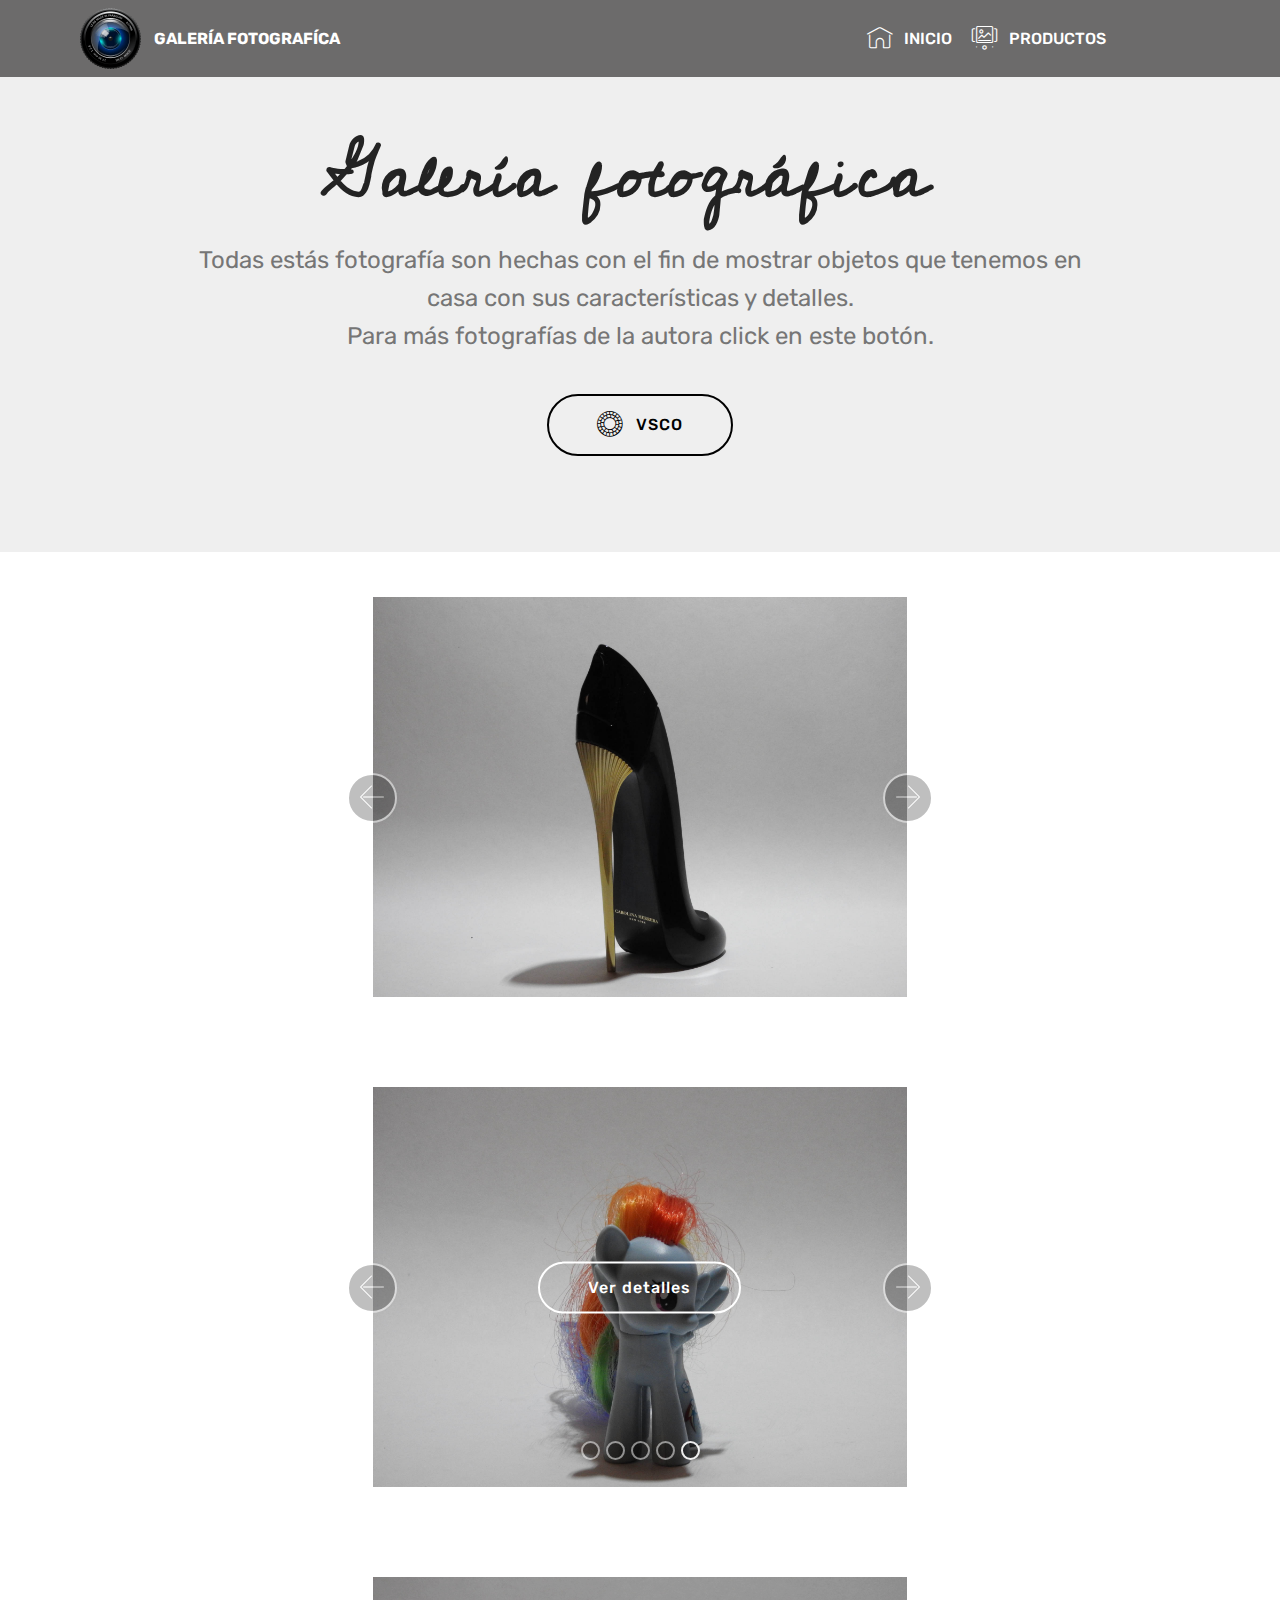
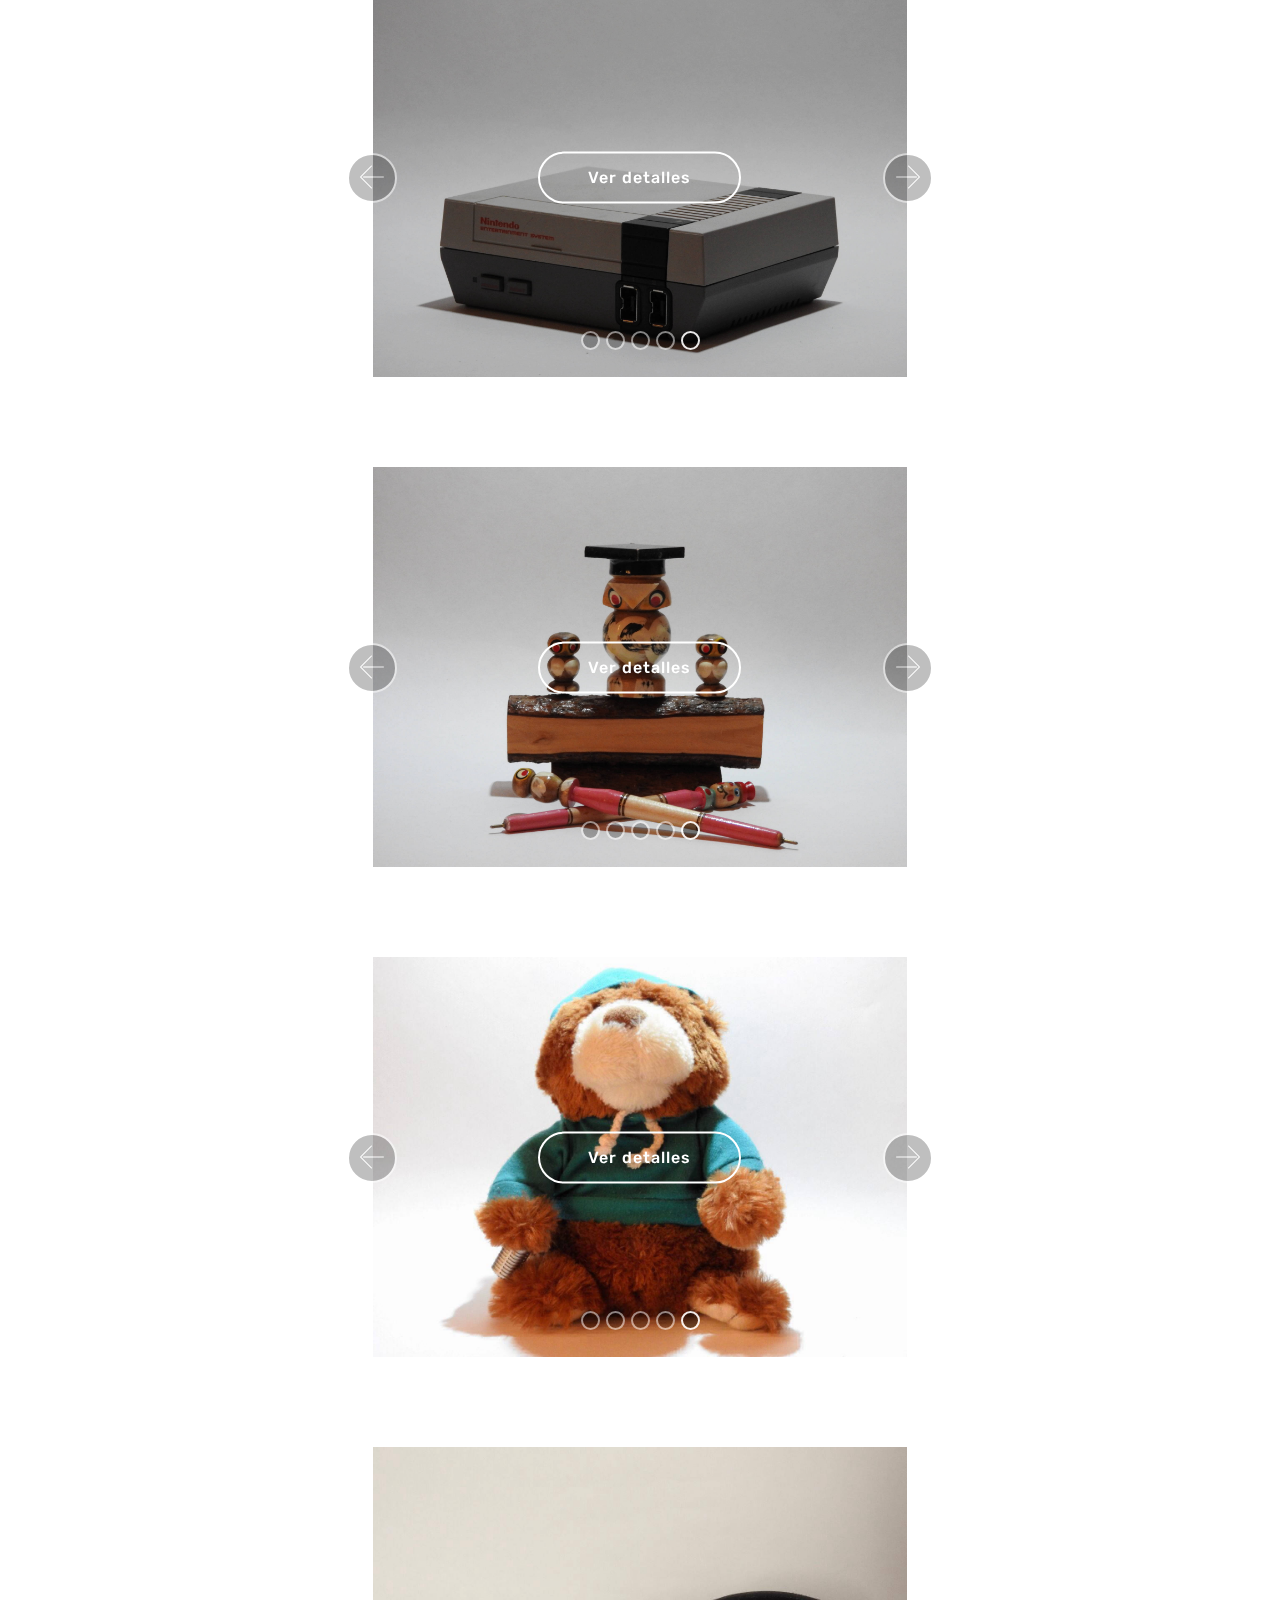
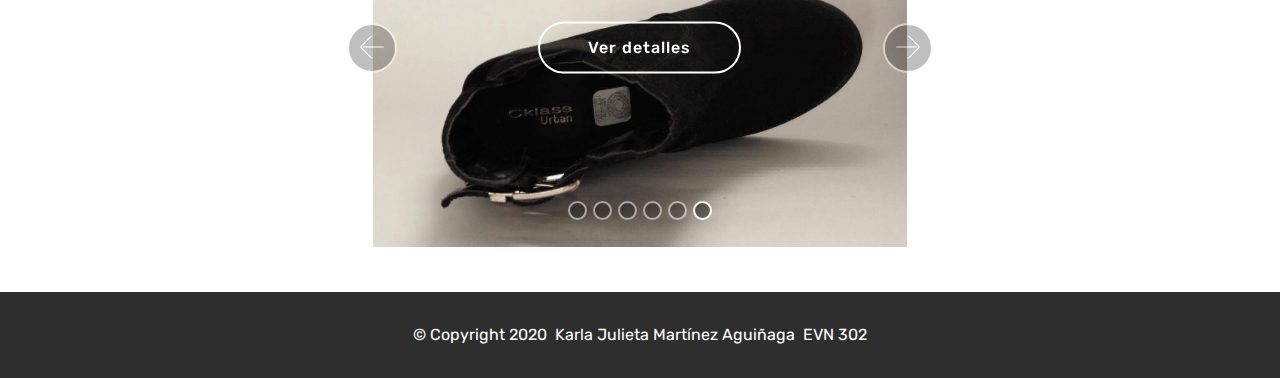
==== index.html @ 2e83e401 "create github pages" ====
<!DOCTYPE html>
<html  >
<head>
  <!-- Site made with Mobirise Website Builder v4.12.3, https://mobirise.com -->
  <meta charset="UTF-8">
  <meta http-equiv="X-UA-Compatible" content="IE=edge">
  <meta name="generator" content="Mobirise v4.12.3, mobirise.com">
  <meta name="viewport" content="width=device-width, initial-scale=1, minimum-scale=1">
  <link rel="shortcut icon" href="assets/images/mbr-122x122.png" type="image/x-icon">
  <meta name="description" content="Está es una página para mostrar un catalogo de fotografías tomadas por Karla Martínez">
  
  
  <title>Galeria de fotos</title>
  <link rel="stylesheet" href="assets/web/assets/mobirise-icons/mobirise-icons.css">
  <link rel="stylesheet" href="assets/bootstrap/css/bootstrap.min.css">
  <link rel="stylesheet" href="assets/bootstrap/css/bootstrap-grid.min.css">
  <link rel="stylesheet" href="assets/bootstrap/css/bootstrap-reboot.min.css">
  <link rel="stylesheet" href="assets/socicon/css/styles.css">
  <link rel="stylesheet" href="assets/dropdown/css/style.css">
  <link rel="stylesheet" href="assets/tether/tether.min.css">
  <link rel="stylesheet" href="assets/theme/css/style.css">
  <link rel="preload" as="style" href="assets/mobirise/css/mbr-additional.css"><link rel="stylesheet" href="assets/mobirise/css/mbr-additional.css" type="text/css">
  
  
  
</head>
<body>
  <section class="menu cid-rZA2XtyNY7" once="menu" id="menu1-9">

    

    <nav class="navbar navbar-expand beta-menu navbar-dropdown align-items-center navbar-fixed-top navbar-toggleable-sm">
        <button class="navbar-toggler navbar-toggler-right" type="button" data-toggle="collapse" data-target="#navbarSupportedContent" aria-controls="navbarSupportedContent" aria-expanded="false" aria-label="Toggle navigation">
            <div class="hamburger">
                <span></span>
                <span></span>
                <span></span>
                <span></span>
            </div>
        </button>
        <div class="menu-logo">
            <div class="navbar-brand">
                <span class="navbar-logo">
                    <a href="index.html">
                         <img src="assets/images/mbr-122x122.png" alt="Mobirise" title="" style="height: 3.8rem;">
                    </a>
                </span>
                <span class="navbar-caption-wrap"><a class="navbar-caption text-white display-4" href="index.html#header16-k">GALERÍA FOTOGRAFÍCA</a></span>
            </div>
        </div>
        <div class="collapse navbar-collapse" id="navbarSupportedContent">
            <ul class="navbar-nav nav-dropdown nav-right" data-app-modern-menu="true"><li class="nav-item">
                    <a class="nav-link link text-white display-4" href="index.html#header16-k">
                        <span class="mbri-home mbr-iconfont mbr-iconfont-btn"></span>
                        INICIO</a>
                </li>
                <li class="nav-item">
                    <a class="nav-link link text-white display-4" href="index.html#slider2-e"><span class="mbri-image-slider mbr-iconfont mbr-iconfont-btn"></span>
                        PRODUCTOS &nbsp; &nbsp; &nbsp; &nbsp; &nbsp; &nbsp; &nbsp; &nbsp; &nbsp; &nbsp;&nbsp;</a>
                </li></ul>
            
        </div>
    </nav>
</section>

<section class="engine"><a href="https://mobirise.info/a">online website builder</a></section><section class="header1 cid-rZFjuVyPxZ" id="header16-k">

    

    

    <div class="container">
        <div class="row justify-content-md-center">
            <div class="col-md-10 align-center">
                <h1 class="mbr-section-title mbr-bold pb-3 mbr-fonts-style display-1">
                    Galería fotográfica&nbsp;<br></h1>
                
                <p class="mbr-text pb-3 mbr-fonts-style display-5">
                    Todas estás fotografía son hechas con el fin de mostrar objetos que tenemos en casa con sus características y detalles.<br>Para más fotografías de la autora click en este botón.</p>
                <div class="mbr-section-btn"><a class="btn btn-md btn-black-outline display-4" href="https://vsco.co/holakjma/gallery"><span class="socicon socicon-vsco mbr-iconfont mbr-iconfont-btn"></span>VSCO</a></div>
            </div>
        </div>
    </div>

</section>

<section class="carousel slide cid-rZA6a8nAeW" data-interval="false" id="slider2-e">

    
    <div class="container content-slider">
        <div class="content-slider-wrap">
            <div><div class="mbr-slider slide carousel" data-keyboard="false" data-ride="carousel" data-interval="4000" data-pause="hover"><div class="carousel-inner" role="listbox"><div class="carousel-item slider-fullscreen-image" data-bg-video-slide="false" style="background-image: url(assets/images/dscn9339-2000x1500.jpg);"><div class="container container-slide"><div class="image_wrapper"><div class="mbr-overlay" style="opacity: 0;"></div><img src="assets/images/dscn9339-2000x1500.jpg" alt="" title=""><div class="carousel-caption justify-content-center"><div class="col-10 align-center"></div></div></div></div></div><div class="carousel-item slider-fullscreen-image" data-bg-video-slide="false" style="background-image: url(assets/images/dscn9344-2000x1500.jpg);"><div class="container container-slide"><div class="image_wrapper"><div class="mbr-overlay" style="opacity: 0;"></div><img src="assets/images/dscn9344-2000x1500.jpg" alt="" title=""><div class="carousel-caption justify-content-center"><div class="col-10 align-center"></div></div></div></div></div><div class="carousel-item slider-fullscreen-image" data-bg-video-slide="false" style="background-image: url(assets/images/dscn9343-2000x1500.jpg);"><div class="container container-slide"><div class="image_wrapper"><div class="mbr-overlay" style="opacity: 0;"></div><img src="assets/images/dscn9343-2000x1500.jpg" alt="" title=""><div class="carousel-caption justify-content-center"><div class="col-10 align-center"></div></div></div></div></div><div class="carousel-item slider-fullscreen-image active" data-bg-video-slide="false" style="background-image: url(assets/images/dscn9348-2000x1500.jpg);"><div class="container container-slide"><div class="image_wrapper"><div class="mbr-overlay" style="opacity: 0;"></div><img src="assets/images/dscn9348-2000x1500.jpg" alt="" title=""><div class="carousel-caption justify-content-center"><div class="col-10 align-center"></div></div></div></div></div><div class="carousel-item slider-fullscreen-image" data-bg-video-slide="false" style="background-image: url(assets/images/dscn9342-2000x1500.jpg);"><div class="container container-slide"><div class="image_wrapper"><div class="mbr-overlay" style="opacity: 0;"></div><img src="assets/images/dscn9342-2000x1500.jpg" alt="" title=""><div class="carousel-caption justify-content-center"><div class="col-10 align-center"><div class="mbr-section-btn" buttons="0"> <a class="btn  btn-white-outline display-4" href="page1.html">Ver detalles</a></div></div></div></div></div></div></div><a data-app-prevent-settings="" class="carousel-control carousel-control-prev" role="button" data-slide="prev" href="#slider2-e"><span aria-hidden="true" class="mbri-left mbr-iconfont"></span><span class="sr-only">Previous</span></a><a data-app-prevent-settings="" class="carousel-control carousel-control-next" role="button" data-slide="next" href="#slider2-e"><span aria-hidden="true" class="mbri-right mbr-iconfont"></span><span class="sr-only">Next</span></a></div></div> 
        </div>
    </div>
</section>

<section class="carousel slide cid-rZA7sWM7Br" data-interval="false" id="slider2-h">

    
    <div class="container content-slider">
        <div class="content-slider-wrap">
            <div><div class="mbr-slider slide carousel" data-keyboard="false" data-ride="carousel" data-interval="4000" data-pause="hover"><ol class="carousel-indicators"><li data-app-prevent-settings="" data-target="#slider2-h" data-slide-to="0"></li><li data-app-prevent-settings="" data-target="#slider2-h" data-slide-to="1"></li><li data-app-prevent-settings="" data-target="#slider2-h" data-slide-to="2"></li><li data-app-prevent-settings="" data-target="#slider2-h" data-slide-to="3"></li><li data-app-prevent-settings="" data-target="#slider2-h" class=" active" data-slide-to="4"></li></ol><div class="carousel-inner" role="listbox"><div class="carousel-item slider-fullscreen-image" data-bg-video-slide="false" style="background-image: url(assets/images/dscn9384-2000x1500.jpg);"><div class="container container-slide"><div class="image_wrapper"><div class="mbr-overlay" style="opacity: 0;"></div><img src="assets/images/dscn9384-2000x1500.jpg" alt="" title=""><div class="carousel-caption justify-content-center"><div class="col-10 align-center"></div></div></div></div></div><div class="carousel-item slider-fullscreen-image" data-bg-video-slide="false" style="background-image: url(assets/images/dscn9379-2000x1500.jpg);"><div class="container container-slide"><div class="image_wrapper"><div class="mbr-overlay" style="opacity: 0;"></div><img src="assets/images/dscn9379-2000x1500.jpg" alt="" title=""><div class="carousel-caption justify-content-center"><div class="col-10 align-center"></div></div></div></div></div><div class="carousel-item slider-fullscreen-image" data-bg-video-slide="false" style="background-image: url(assets/images/dscn9381-2000x1500.jpg);"><div class="container container-slide"><div class="image_wrapper"><div class="mbr-overlay" style="opacity: 0;"></div><img src="assets/images/dscn9381-2000x1500.jpg" alt="" title=""><div class="carousel-caption justify-content-center"><div class="col-10 align-center"></div></div></div></div></div><div class="carousel-item slider-fullscreen-image" data-bg-video-slide="false" style="background-image: url(assets/images/dscn9377-2000x1500.jpg);"><div class="container container-slide"><div class="image_wrapper"><div class="mbr-overlay" style="opacity: 0;"></div><img src="assets/images/dscn9377-2000x1500.jpg" alt="" title=""><div class="carousel-caption justify-content-center"><div class="col-10 align-center"></div></div></div></div></div><div class="carousel-item slider-fullscreen-image active" data-bg-video-slide="false" style="background-image: url(assets/images/dscn9383-2000x1500.jpg);"><div class="container container-slide"><div class="image_wrapper"><div class="mbr-overlay" style="opacity: 0;"></div><img src="assets/images/dscn9383-2000x1500.jpg" alt="" title=""><div class="carousel-caption justify-content-center"><div class="col-10 align-center"><div class="mbr-section-btn" buttons="0"> <a class="btn  btn-white-outline display-4" href="page2.html">Ver detalles</a></div></div></div></div></div></div></div><a data-app-prevent-settings="" class="carousel-control carousel-control-prev" role="button" data-slide="prev" href="#slider2-h"><span aria-hidden="true" class="mbri-left mbr-iconfont"></span><span class="sr-only">Previous</span></a><a data-app-prevent-settings="" class="carousel-control carousel-control-next" role="button" data-slide="next" href="#slider2-h"><span aria-hidden="true" class="mbri-right mbr-iconfont"></span><span class="sr-only">Next</span></a></div></div> 
        </div>
    </div>
</section>

<section class="carousel slide cid-rZA7tCjrhJ" data-interval="false" id="slider2-i">

    
    <div class="container content-slider">
        <div class="content-slider-wrap">
            <div><div class="mbr-slider slide carousel" data-keyboard="false" data-ride="carousel" data-interval="4000" data-pause="hover"><ol class="carousel-indicators"><li data-app-prevent-settings="" data-target="#slider2-i" data-slide-to="0"></li><li data-app-prevent-settings="" data-target="#slider2-i" data-slide-to="1"></li><li data-app-prevent-settings="" data-target="#slider2-i" data-slide-to="2"></li><li data-app-prevent-settings="" data-target="#slider2-i" data-slide-to="3"></li><li data-app-prevent-settings="" data-target="#slider2-i" class=" active" data-slide-to="4"></li></ol><div class="carousel-inner" role="listbox"><div class="carousel-item slider-fullscreen-image" data-bg-video-slide="false" style="background-image: url(assets/images/dscn9358-2000x1500.jpg);"><div class="container container-slide"><div class="image_wrapper"><div class="mbr-overlay" style="opacity: 0;"></div><img src="assets/images/dscn9358-2000x1500.jpg" alt="" title=""><div class="carousel-caption justify-content-center"><div class="col-10 align-center"></div></div></div></div></div><div class="carousel-item slider-fullscreen-image" data-bg-video-slide="false" style="background-image: url(assets/images/dscn9360-2000x1500.jpg);"><div class="container container-slide"><div class="image_wrapper"><div class="mbr-overlay" style="opacity: 0;"></div><img src="assets/images/dscn9360-2000x1500.jpg" alt="" title=""><div class="carousel-caption justify-content-center"><div class="col-10 align-center"></div></div></div></div></div><div class="carousel-item slider-fullscreen-image" data-bg-video-slide="false" style="background-image: url(assets/images/dscn9363-2000x1500.jpg);"><div class="container container-slide"><div class="image_wrapper"><div class="mbr-overlay" style="opacity: 0;"></div><img src="assets/images/dscn9363-2000x1500.jpg" alt="" title=""><div class="carousel-caption justify-content-center"><div class="col-10 align-center"></div></div></div></div></div><div class="carousel-item slider-fullscreen-image" data-bg-video-slide="false" style="background-image: url(assets/images/dscn9364-2000x1500.jpg);"><div class="container container-slide"><div class="image_wrapper"><div class="mbr-overlay" style="opacity: 0;"></div><img src="assets/images/dscn9364-2000x1500.jpg" alt="" title=""><div class="carousel-caption justify-content-center"><div class="col-10 align-center"></div></div></div></div></div><div class="carousel-item slider-fullscreen-image active" data-bg-video-slide="false" style="background-image: url(assets/images/dscn9365-2000x1500.jpg);"><div class="container container-slide"><div class="image_wrapper"><div class="mbr-overlay" style="opacity: 0.1;"></div><img src="assets/images/dscn9365-2000x1500.jpg" alt="" title=""><div class="carousel-caption justify-content-center"><div class="col-10 align-center"><div class="mbr-section-btn" buttons="0"> <a class="btn  btn-white-outline display-4" href="page6.html">Ver detalles</a></div></div></div></div></div></div></div><a data-app-prevent-settings="" class="carousel-control carousel-control-prev" role="button" data-slide="prev" href="#slider2-i"><span aria-hidden="true" class="mbri-left mbr-iconfont"></span><span class="sr-only">Previous</span></a><a data-app-prevent-settings="" class="carousel-control carousel-control-next" role="button" data-slide="next" href="#slider2-i"><span aria-hidden="true" class="mbri-right mbr-iconfont"></span><span class="sr-only">Next</span></a></div></div> 
        </div>
    </div>
</section>

<section class="carousel slide cid-rZA7skaNwA" data-interval="false" id="slider2-g">

    
    <div class="container content-slider">
        <div class="content-slider-wrap">
            <div><div class="mbr-slider slide carousel" data-keyboard="false" data-ride="carousel" data-interval="4000" data-pause="hover"><ol class="carousel-indicators"><li data-app-prevent-settings="" data-target="#slider2-g" data-slide-to="0"></li><li data-app-prevent-settings="" data-target="#slider2-g" data-slide-to="1"></li><li data-app-prevent-settings="" data-target="#slider2-g" data-slide-to="2"></li><li data-app-prevent-settings="" data-target="#slider2-g" data-slide-to="3"></li><li data-app-prevent-settings="" data-target="#slider2-g" class=" active" data-slide-to="4"></li></ol><div class="carousel-inner" role="listbox"><div class="carousel-item slider-fullscreen-image" data-bg-video-slide="false" style="background-image: url(assets/images/dscn9388-2000x1500.jpg);"><div class="container container-slide"><div class="image_wrapper"><div class="mbr-overlay" style="opacity: 0;"></div><img src="assets/images/dscn9388-2000x1500.jpg" alt="" title=""><div class="carousel-caption justify-content-center"><div class="col-10 align-center"></div></div></div></div></div><div class="carousel-item slider-fullscreen-image" data-bg-video-slide="false" style="background-image: url(assets/images/dscn9389-2000x1500.jpg);"><div class="container container-slide"><div class="image_wrapper"><div class="mbr-overlay" style="opacity: 0;"></div><img src="assets/images/dscn9389-2000x1500.jpg" alt="" title=""><div class="carousel-caption justify-content-center"><div class="col-10 align-center"></div></div></div></div></div><div class="carousel-item slider-fullscreen-image" data-bg-video-slide="false" style="background-image: url(assets/images/dscn9392-2000x1500.jpg);"><div class="container container-slide"><div class="image_wrapper"><div class="mbr-overlay" style="opacity: 0;"></div><img src="assets/images/dscn9392-2000x1500.jpg" alt="" title=""><div class="carousel-caption justify-content-center"><div class="col-10 align-center"></div></div></div></div></div><div class="carousel-item slider-fullscreen-image" data-bg-video-slide="false" style="background-image: url(assets/images/dscn9394-2000x1500.jpg);"><div class="container container-slide"><div class="image_wrapper"><div class="mbr-overlay" style="opacity: 0;"></div><img src="assets/images/dscn9394-2000x1500.jpg" alt="" title=""><div class="carousel-caption justify-content-center"><div class="col-10 align-center"></div></div></div></div></div><div class="carousel-item slider-fullscreen-image active" data-bg-video-slide="false" style="background-image: url(assets/images/dscn9395-2000x1500.jpg);"><div class="container container-slide"><div class="image_wrapper"><div class="mbr-overlay" style="opacity: 0;"></div><img src="assets/images/dscn9395-2000x1500.jpg" alt="" title=""><div class="carousel-caption justify-content-center"><div class="col-10 align-center"><div class="mbr-section-btn" buttons="0"> <a class="btn  btn-white-outline display-4" href="page3.html">Ver detalles</a></div></div></div></div></div></div></div><a data-app-prevent-settings="" class="carousel-control carousel-control-prev" role="button" data-slide="prev" href="#slider2-g"><span aria-hidden="true" class="mbri-left mbr-iconfont"></span><span class="sr-only">Previous</span></a><a data-app-prevent-settings="" class="carousel-control carousel-control-next" role="button" data-slide="next" href="#slider2-g"><span aria-hidden="true" class="mbri-right mbr-iconfont"></span><span class="sr-only">Next</span></a></div></div> 
        </div>
    </div>
</section>

<section class="carousel slide cid-rZA7qmzjxI" data-interval="false" id="slider2-f">

    
    <div class="container content-slider">
        <div class="content-slider-wrap">
            <div><div class="mbr-slider slide carousel" data-keyboard="false" data-ride="carousel" data-interval="4000" data-pause="hover"><ol class="carousel-indicators"><li data-app-prevent-settings="" data-target="#slider2-f" data-slide-to="0"></li><li data-app-prevent-settings="" data-target="#slider2-f" data-slide-to="1"></li><li data-app-prevent-settings="" data-target="#slider2-f" data-slide-to="2"></li><li data-app-prevent-settings="" data-target="#slider2-f" data-slide-to="3"></li><li data-app-prevent-settings="" data-target="#slider2-f" class=" active" data-slide-to="4"></li></ol><div class="carousel-inner" role="listbox"><div class="carousel-item slider-fullscreen-image" data-bg-video-slide="false" style="background-image: url(assets/images/whatsapp-image-2020-05-21-at-18.52.05-1-1280x960.jpg);"><div class="container container-slide"><div class="image_wrapper"><div class="mbr-overlay" style="opacity: 0;"></div><img src="assets/images/whatsapp-image-2020-05-21-at-18.52.05-1-1280x960.jpg" alt="" title=""><div class="carousel-caption justify-content-center"><div class="col-10 align-center"></div></div></div></div></div><div class="carousel-item slider-fullscreen-image" data-bg-video-slide="false" style="background-image: url(assets/images/dscn9371-2000x1500.jpg);"><div class="container container-slide"><div class="image_wrapper"><div class="mbr-overlay" style="opacity: 0;"></div><img src="assets/images/dscn9371-2000x1500.jpg" alt="" title=""><div class="carousel-caption justify-content-center"><div class="col-10 align-center"></div></div></div></div></div><div class="carousel-item slider-fullscreen-image" data-bg-video-slide="false" style="background-image: url(assets/images/whatsapp-image-2020-05-21-at-18.52.06-1280x960.jpg);"><div class="container container-slide"><div class="image_wrapper"><div class="mbr-overlay" style="opacity: 0;"></div><img src="assets/images/whatsapp-image-2020-05-21-at-18.52.06-1280x960.jpg" alt="" title=""><div class="carousel-caption justify-content-center"><div class="col-10 align-center"></div></div></div></div></div><div class="carousel-item slider-fullscreen-image" data-bg-video-slide="false" style="background-image: url(assets/images/whatsapp-image-2020-05-21-at-18.52.07-1280x960.jpg);"><div class="container container-slide"><div class="image_wrapper"><div class="mbr-overlay" style="opacity: 0;"></div><img src="assets/images/whatsapp-image-2020-05-21-at-18.52.07-1280x960.jpg" alt="" title=""><div class="carousel-caption justify-content-center"><div class="col-10 align-center"></div></div></div></div></div><div class="carousel-item slider-fullscreen-image active" data-bg-video-slide="false" style="background-image: url(assets/images/whatsapp-image-2020-05-21-at-18.52.07-1-1280x960.jpg);"><div class="container container-slide"><div class="image_wrapper"><div class="mbr-overlay" style="opacity: 0;"></div><img src="assets/images/whatsapp-image-2020-05-21-at-18.52.07-1-1280x960.jpg" alt="" title=""><div class="carousel-caption justify-content-center"><div class="col-10 align-center"><div class="mbr-section-btn" buttons="0"> <a class="btn  btn-white-outline display-4" href="page4.html">Ver detalles</a></div></div></div></div></div></div></div><a data-app-prevent-settings="" class="carousel-control carousel-control-prev" role="button" data-slide="prev" href="#slider2-f"><span aria-hidden="true" class="mbri-left mbr-iconfont"></span><span class="sr-only">Previous</span></a><a data-app-prevent-settings="" class="carousel-control carousel-control-next" role="button" data-slide="next" href="#slider2-f"><span aria-hidden="true" class="mbri-right mbr-iconfont"></span><span class="sr-only">Next</span></a></div></div> 
        </div>
    </div>
</section>

<section class="carousel slide cid-rZFxAZdOVt" data-interval="false" id="slider2-l">

    
    <div class="container content-slider">
        <div class="content-slider-wrap">
            <div><div class="mbr-slider slide carousel" data-keyboard="false" data-ride="carousel" data-interval="4000" data-pause="hover"><ol class="carousel-indicators"><li data-app-prevent-settings="" data-target="#slider2-l" data-slide-to="0"></li><li data-app-prevent-settings="" data-target="#slider2-l" data-slide-to="1"></li><li data-app-prevent-settings="" data-target="#slider2-l" data-slide-to="2"></li><li data-app-prevent-settings="" data-target="#slider2-l" data-slide-to="3"></li><li data-app-prevent-settings="" data-target="#slider2-l" data-slide-to="4"></li><li data-app-prevent-settings="" data-target="#slider2-l" class=" active" data-slide-to="5"></li></ol><div class="carousel-inner" role="listbox"><div class="carousel-item slider-fullscreen-image" data-bg-video-slide="false" style="background-image: url(assets/images/whatsapp-image-2020-05-21-at-18.52.05-1280x960.jpg);"><div class="container container-slide"><div class="image_wrapper"><div class="mbr-overlay" style="opacity: 0;"></div><img src="assets/images/whatsapp-image-2020-05-21-at-18.52.05-1280x960.jpg" alt="" title=""><div class="carousel-caption justify-content-center"><div class="col-10 align-center"></div></div></div></div></div><div class="carousel-item slider-fullscreen-image" data-bg-video-slide="false" style="background-image: url(assets/images/whatsapp-image-2020-05-21-at-18.52.04-1280x960.jpg);"><div class="container container-slide"><div class="image_wrapper"><div class="mbr-overlay" style="opacity: 0;"></div><img src="assets/images/whatsapp-image-2020-05-21-at-18.52.04-1280x960.jpg" alt="" title=""><div class="carousel-caption justify-content-center"><div class="col-10 align-center"></div></div></div></div></div><div class="carousel-item slider-fullscreen-image" data-bg-video-slide="false" style="background-image: url(assets/images/whatsapp-image-2020-05-21-at-18.52.03-1-1280x960.jpg);"><div class="container container-slide"><div class="image_wrapper"><div class="mbr-overlay" style="opacity: 0;"></div><img src="assets/images/whatsapp-image-2020-05-21-at-18.52.03-1-1280x960.jpg" alt="" title=""><div class="carousel-caption justify-content-center"><div class="col-10 align-center"></div></div></div></div></div><div class="carousel-item slider-fullscreen-image" data-bg-video-slide="false" style="background-image: url(assets/images/whatsapp-image-2020-05-21-at-18.52.03-2-1280x960.jpg);"><div class="container container-slide"><div class="image_wrapper"><div class="mbr-overlay" style="opacity: 0;"></div><img src="assets/images/whatsapp-image-2020-05-21-at-18.52.03-2-1280x960.jpg" alt="" title=""><div class="carousel-caption justify-content-center"><div class="col-10 align-center"></div></div></div></div></div><div class="carousel-item slider-fullscreen-image" data-bg-video-slide="false" style="background-image: url(assets/images/whatsapp-image-2020-05-21-at-18.52.03-1280x960.jpg);"><div class="container container-slide"><div class="image_wrapper"><div class="mbr-overlay" style="opacity: 0;"></div><img src="assets/images/whatsapp-image-2020-05-21-at-18.52.03-1280x960.jpg" alt="" title=""><div class="carousel-caption justify-content-center"><div class="col-10 align-center"></div></div></div></div></div><div class="carousel-item slider-fullscreen-image active" data-bg-video-slide="false" style="background-image: url(assets/images/whatsapp-image-2020-05-21-at-19.14.42-1280x960.jpg);"><div class="container container-slide"><div class="image_wrapper"><div class="mbr-overlay" style="opacity: 0;"></div><img src="assets/images/whatsapp-image-2020-05-21-at-19.14.42-1280x960.jpg" alt="" title=""><div class="carousel-caption justify-content-center"><div class="col-10 align-center"><div class="mbr-section-btn" buttons="0"> <a class="btn  btn-white-outline display-4" href="page5.html">Ver detalles</a></div></div></div></div></div></div></div><a data-app-prevent-settings="" class="carousel-control carousel-control-prev" role="button" data-slide="prev" href="#slider2-l"><span aria-hidden="true" class="mbri-left mbr-iconfont"></span><span class="sr-only">Previous</span></a><a data-app-prevent-settings="" class="carousel-control carousel-control-next" role="button" data-slide="next" href="#slider2-l"><span aria-hidden="true" class="mbri-right mbr-iconfont"></span><span class="sr-only">Next</span></a></div></div> 
        </div>
    </div>
</section>

<section once="footers" class="cid-rZG3iDY1bo" id="footer6-16">

    

    

    <div class="container">
        <div class="media-container-row align-center mbr-white">
            <div class="col-12">
                <p class="mbr-text mb-0 mbr-fonts-style display-7">
                    © Copyright 2020 &nbsp;Karla Julieta Martínez Aguiñaga &nbsp;EVN 302</p>
            </div>
        </div>
    </div>
</section>


  <script src="assets/web/assets/jquery/jquery.min.js"></script>
  <script src="assets/popper/popper.min.js"></script>
  <script src="assets/bootstrap/js/bootstrap.min.js"></script>
  <script src="assets/smoothscroll/smooth-scroll.js"></script>
  <script src="assets/dropdown/js/nav-dropdown.js"></script>
  <script src="assets/dropdown/js/navbar-dropdown.js"></script>
  <script src="assets/tether/tether.min.js"></script>
  <script src="assets/ytplayer/jquery.mb.ytplayer.min.js"></script>
  <script src="assets/vimeoplayer/jquery.mb.vimeo_player.js"></script>
  <script src="assets/bootstrapcarouselswipe/bootstrap-carousel-swipe.js"></script>
  <script src="assets/touchswipe/jquery.touch-swipe.min.js"></script>
  <script src="assets/theme/js/script.js"></script>
  <script src="assets/slidervideo/script.js"></script>
  
  
</body>
</html>
---- assets/web/assets/mobirise-icons/mobirise-icons.css ----
@font-face {
  font-family: 'MobiriseIcons';
  src:  url('mobirise-icons.eot?spat4u');
  src:  url('mobirise-icons.eot?spat4u#iefix') format('embedded-opentype'),
    url('mobirise-icons.ttf?spat4u') format('truetype'),
    url('mobirise-icons.woff?spat4u') format('woff'),
    url('mobirise-icons.svg?spat4u#MobiriseIcons') format('svg');
  font-weight: normal;
  font-style: normal;
  font-display: swap;
}

[class^="mbri-"], [class*=" mbri-"] {
  /* use !important to prevent issues with browser extensions that change fonts */
  font-family: MobiriseIcons !important;
  speak: none;
  font-style: normal;
  font-weight: normal;
  font-variant: normal;
  text-transform: none;
  line-height: 1;

  /* Better Font Rendering =========== */
  -webkit-font-smoothing: antialiased;
  -moz-osx-font-smoothing: grayscale;
}

.mbri-add-submenu:before {
  content: "\e900";
}
.mbri-alert:before {
  content: "\e901";
}
.mbri-align-center:before {
  content: "\e902";
}
.mbri-align-justify:before {
  content: "\e903";
}
.mbri-align-left:before {
  content: "\e904";
}
.mbri-align-right:before {
  content: "\e905";
}
.mbri-android:before {
  content: "\e906";
}
.mbri-apple:before {
  content: "\e907";
}
.mbri-arrow-down:before {
  content: "\e908";
}
.mbri-arrow-next:before {
  content: "\e909";
}
.mbri-arrow-prev:before {
  content: "\e90a";
}
.mbri-arrow-up:before {
  content: "\e90b";
}
.mbri-bold:before {
  content: "\e90c";
}
.mbri-bookmark:before {
  content: "\e90d";
}
.mbri-bootstrap:before {
  content: "\e90e";
}
.mbri-briefcase:before {
  content: "\e90f";
}
.mbri-browse:before {
  content: "\e910";
}
.mbri-bulleted-list:before {
  content: "\e911";
}
.mbri-calendar:before {
  content: "\e912";
}
.mbri-camera:before {
  content: "\e913";
}
.mbri-cart-add:before {
  content: "\e914";
}
.mbri-cart-full:before {
  content: "\e915";
}
.mbri-cash:before {
  content: "\e916";
}
.mbri-change-style:before {
  content: "\e917";
}
.mbri-chat:before {
  content: "\e918";
}
.mbri-clock:before {
  content: "\e919";
}
.mbri-close:before {
  content: "\e91a";
}
.mbri-cloud:before {
  content: "\e91b";
}
.mbri-code:before {
  content: "\e91c";
}
.mbri-contact-form:before {
  content: "\e91d";
}
.mbri-credit-card:before {
  content: "\e91e";
}
.mbri-cursor-click:before {
  content: "\e91f";
}
.mbri-cust-feedback:before {
  content: "\e920";
}
.mbri-database:before {
  content: "\e921";
}
.mbri-delivery:before {
  content: "\e922";
}
.mbri-desktop:before {
  content: "\e923";
}
.mbri-devices:before {
  content: "\e924";
}
.mbri-down:before {
  content: "\e925";
}
.mbri-download:before {
  content: "\e989";
}
.mbri-drag-n-drop:before {
  content: "\e927";
}
.mbri-drag-n-drop2:before {
  content: "\e928";
}
.mbri-edit:before {
  content: "\e929";
}
.mbri-edit2:before {
  content: "\e92a";
}
.mbri-error:before {
  content: "\e92b";
}
.mbri-extension:before {
  content: "\e92c";
}
.mbri-features:before {
  content: "\e92d";
}
.mbri-file:before {
  content: "\e92e";
}
.mbri-flag:before {
  content: "\e92f";
}
.mbri-folder:before {
  content: "\e930";
}
.mbri-gift:before {
  content: "\e931";
}
.mbri-github:before {
  content: "\e932";
}
.mbri-globe:before {
  content: "\e933";
}
.mbri-globe-2:before {
  content: "\e934";
}
.mbri-growing-chart:before {
  content: "\e935";
}
.mbri-hearth:before {
  content: "\e936";
}
.mbri-help:before {
  content: "\e937";
}
.mbri-home:before {
  content: "\e938";
}
.mbri-hot-cup:before {
  content: "\e939";
}
.mbri-idea:before {
  content: "\e93a";
}
.mbri-image-gallery:before {
  content: "\e93b";
}
.mbri-image-slider:before {
  content: "\e93c";
}
.mbri-info:before {
  content: "\e93d";
}
.mbri-italic:before {
  content: "\e93e";
}
.mbri-key:before {
  content: "\e93f";
}
.mbri-laptop:before {
  content: "\e940";
}
.mbri-layers:before {
  content: "\e941";
}
.mbri-left-right:before {
  content: "\e942";
}
.mbri-left:before {
  content: "\e943";
}
.mbri-letter:before {
  content: "\e944";
}
.mbri-like:before {
  content: "\e945";
}
.mbri-link:before {
  content: "\e946";
}
.mbri-lock:before {
  content: "\e947";
}
.mbri-login:before {
  content: "\e948";
}
.mbri-logout:before {
  content: "\e949";
}
.mbri-magic-stick:before {
  content: "\e94a";
}
.mbri-map-pin:before {
  content: "\e94b";
}
.mbri-menu:before {
  content: "\e94c";
}
.mbri-mobile:before {
  content: "\e94d";
}
.mbri-mobile2:before {
  content: "\e94e";
}
.mbri-mobirise:before {
  content: "\e94f";
}
.mbri-more-horizontal:before {
  content: "\e950";
}
.mbri-more-vertical:before {
  content: "\e951";
}
.mbri-music:before {
  content: "\e952";
}
.mbri-new-file:before {
  content: "\e953";
}
.mbri-numbered-list:before {
  content: "\e954";
}
.mbri-opened-folder:before {
  content: "\e955";
}
.mbri-pages:before {
  content: "\e956";
}
.mbri-paper-plane:before {
  content: "\e957";
}
.mbri-paperclip:before {
  content: "\e958";
}
.mbri-photo:before {
  content: "\e959";
}
.mbri-photos:before {
  content: "\e95a";
}
.mbri-pin:before {
  content: "\e95b";
}
.mbri-play:before {
  content: "\e95c";
}
.mbri-plus:before {
  content: "\e95d";
}
.mbri-preview:before {
  content: "\e95e";
}
.mbri-print:before {
  content: "\e95f";
}
.mbri-protect:before {
  content: "\e960";
}
.mbri-question:before {
  content: "\e961";
}
.mbri-quote-left:before {
  content: "\e962";
}
.mbri-quote-right:before {
  content: "\e963";
}
.mbri-refresh:before {
  content: "\e964";
}
.mbri-responsive:before {
  content: "\e965";
}
.mbri-right:before {
  content: "\e966";
}
.mbri-rocket:before {
  content: "\e967";
}
.mbri-sad-face:before {
  content: "\e968";
}
.mbri-sale:before {
  content: "\e969";
}
.mbri-save:before {
  content: "\e96a";
}
.mbri-search:before {
  content: "\e96b";
}
.mbri-setting:before {
  content: "\e96c";
}
.mbri-setting2:before {
  content: "\e96d";
}
.mbri-setting3:before {
  content: "\e96e";
}
.mbri-share:before {
  content: "\e96f";
}
.mbri-shopping-bag:before {
  content: "\e970";
}
.mbri-shopping-basket:before {
  content: "\e971";
}
.mbri-shopping-cart:before {
  content: "\e972";
}
.mbri-sites:before {
  content: "\e973";
}
.mbri-smile-face:before {
  content: "\e974";
}
.mbri-speed:before {
  content: "\e975";
}
.mbri-star:before {
  content: "\e976";
}
.mbri-success:before {
  content: "\e977";
}
.mbri-sun:before {
  content: "\e978";
}
.mbri-sun2:before {
  content: "\e979";
}
.mbri-tablet:before {
  content: "\e97a";
}
.mbri-tablet-vertical:before {
  content: "\e97b";
}
.mbri-target:before {
  content: "\e97c";
}
.mbri-timer:before {
  content: "\e97d";
}
.mbri-to-ftp:before {
  content: "\e97e";
}
.mbri-to-local-drive:before {
  content: "\e97f";
}
.mbri-touch-swipe:before {
  content: "\e980";
}
.mbri-touch:before {
  content: "\e981";
}
.mbri-trash:before {
  content: "\e982";
}
.mbri-underline:before {
  content: "\e983";
}
.mbri-unlink:before {
  content: "\e984";
}
.mbri-unlock:before {
  content: "\e985";
}
.mbri-up-down:before {
  content: "\e986";
}
.mbri-up:before {
  content: "\e987";
}
.mbri-update:before {
  content: "\e988";
}
.mbri-upload:before {
 content: "\e926"; 
}
.mbri-user:before {
  content: "\e98a";
}
.mbri-user2:before {
  content: "\e98b";
}
.mbri-users:before {
  content: "\e98c";
}
.mbri-video:before {
  content: "\e98d";
}
.mbri-video-play:before {
  content: "\e98e";
}
.mbri-watch:before {
  content: "\e98f";
}
.mbri-website-theme:before {
  content: "\e990";
}
.mbri-wifi:before {
  content: "\e991";
}
.mbri-windows:before {
  content: "\e992";
}
.mbri-zoom-out:before {
  content: "\e993";
}
.mbri-redo:before {
  content: "\e994";
}
.mbri-undo:before {
  content: "\e995";
}
---- assets/socicon/css/styles.css ----
@charset "UTF-8";

@font-face {
  font-family: 'Socicon';
  src:  url('../fonts/socicon.eot');
  src:  url('../fonts/socicon.eot?#iefix') format('embedded-opentype'),
    url('../fonts/socicon.woff2') format('woff2'),
    url('../fonts/socicon.ttf') format('truetype'),
    url('../fonts/socicon.woff') format('woff'),
    url('../fonts/socicon.svg#socicon') format('svg');
  font-weight: normal;
  font-style: normal;
}

[data-icon]:before {
  font-family: "socicon" !important;
  content: attr(data-icon);
  font-style: normal !important;
  font-weight: normal !important;
  font-variant: normal !important;
  text-transform: none !important;
  speak: none;
  line-height: 1;
  -webkit-font-smoothing: antialiased;
  -moz-osx-font-smoothing: grayscale;
}

[class^="socicon-"], [class*=" socicon-"] {
  /* use !important to prevent issues with browser extensions that change fonts */
  font-family: 'Socicon' !important;
  speak: none;
  font-style: normal;
  font-weight: normal;
  font-variant: normal;
  text-transform: none;
  line-height: 1;

  /* Better Font Rendering =========== */
  -webkit-font-smoothing: antialiased;
  -moz-osx-font-smoothing: grayscale;
}

.socicon-eitaa:before {
  content: "\e97c";
}
.socicon-soroush:before {
  content: "\e97d";
}
.socicon-bale:before {
  content: "\e97e";
}
.socicon-zazzle:before {
  content: "\e97b";
}
.socicon-society6:before {
  content: "\e97a";
}
.socicon-redbubble:before {
  content: "\e979";
}
.socicon-avvo:before {
  content: "\e978";
}
.socicon-stitcher:before {
  content: "\e977";
}
.socicon-googlehangouts:before {
  content: "\e974";
}
.socicon-dlive:before {
  content: "\e975";
}
.socicon-vsco:before {
  content: "\e976";
}
.socicon-flipboard:before {
  content: "\e973";
}
.socicon-ubuntu:before {
  content: "\e958";
}
.socicon-artstation:before {
  content: "\e959";
}
.socicon-invision:before {
  content: "\e95a";
}
.socicon-torial:before {
  content: "\e95b";
}
.socicon-collectorz:before {
  content: "\e95c";
}
.socicon-seenthis:before {
  content: "\e95d";
}
.socicon-googleplaymusic:before {
  content: "\e95e";
}
.socicon-debian:before {
  content: "\e95f";
}
.socicon-filmfreeway:before {
  content: "\e960";
}
.socicon-gnome:before {
  content: "\e961";
}
.socicon-itchio:before {
  content: "\e962";
}
.socicon-jamendo:before {
  content: "\e963";
}
.socicon-mix:before {
  content: "\e964";
}
.socicon-sharepoint:before {
  content: "\e965";
}
.socicon-tinder:before {
  content: "\e966";
}
.socicon-windguru:before {
  content: "\e967";
}
.socicon-cdbaby:before {
  content: "\e968";
}
.socicon-elementaryos:before {
  content: "\e969";
}
.socicon-stage32:before {
  content: "\e96a";
}
.socicon-tiktok:before {
  content: "\e96b";
}
.socicon-gitter:before {
  content: "\e96c";
}
.socicon-letterboxd:before {
  content: "\e96d";
}
.socicon-threema:before {
  content: "\e96e";
}
.socicon-splice:before {
  content: "\e96f";
}
.socicon-metapop:before {
  content: "\e970";
}
.socicon-naver:before {
  content: "\e971";
}
.socicon-remote:before {
  content: "\e972";
}
.socicon-internet:before {
  content: "\e957";
}
.socicon-moddb:before {
  content: "\e94b";
}
.socicon-indiedb:before {
  content: "\e94c";
}
.socicon-traxsource:before {
  content: "\e94d";
}
.socicon-gamefor:before {
  content: "\e94e";
}
.socicon-pixiv:before {
  content: "\e94f";
}
.socicon-myanimelist:before {
  content: "\e950";
}
.socicon-blackberry:before {
  content: "\e951";
}
.socicon-wickr:before {
  content: "\e952";
}
.socicon-spip:before {
  content: "\e953";
}
.socicon-napster:before {
  content: "\e954";
}
.socicon-beatport:before {
  content: "\e955";
}
.socicon-hackerone:before {
  content: "\e956";
}
.socicon-hackernews:before {
  content: "\e946";
}
.socicon-smashwords:before {
  content: "\e947";
}
.socicon-kobo:before {
  content: "\e948";
}
.socicon-bookbub:before {
  content: "\e949";
}
.socicon-mailru:before {
  content: "\e94a";
}
.socicon-gitlab:before {
  content: "\e945";
}
.socicon-instructables:before {
  content: "\e944";
}
.socicon-portfolio:before {
  content: "\e943";
}
.socicon-codered:before {
  content: "\e940";
}
.socicon-origin:before {
  content: "\e941";
}
.socicon-nextdoor:before {
  content: "\e942";
}
.socicon-udemy:before {
  content: "\e93f";
}
.socicon-livemaster:before {
  content: "\e93e";
}
.socicon-crunchbase:before {
  content: "\e93b";
}
.socicon-homefy:before {
  content: "\e93c";
}
.socicon-calendly:before {
  content: "\e93d";
}
.socicon-realtor:before {
  content: "\e90f";
}
.socicon-tidal:before {
  content: "\e910";
}
.socicon-qobuz:before {
  content: "\e911";
}
.socicon-natgeo:before {
  content: "\e912";
}
.socicon-mastodon:before {
  content: "\e913";
}
.socicon-unsplash:before {
  content: "\e914";
}
.socicon-homeadvisor:before {
  content: "\e915";
}
.socicon-angieslist:before {
  content: "\e916";
}
.socicon-codepen:before {
  content: "\e917";
}
.socicon-slack:before {
  content: "\e918";
}
.socicon-openaigym:before {
  content: "\e919";
}
.socicon-logmein:before {
  content: "\e91a";
}
.socicon-fiverr:before {
  content: "\e91b";
}
.socicon-gotomeeting:before {
  content: "\e91c";
}
.socicon-aliexpress:before {
  content: "\e91d";
}
.socicon-guru:before {
  content: "\e91e";
}
.socicon-appstore:before {
  content: "\e91f";
}
.socicon-homes:before {
  content: "\e920";
}
.socicon-zoom:before {
  content: "\e921";
}
.socicon-alibaba:before {
  content: "\e922";
}
.socicon-craigslist:before {
  content: "\e923";
}
.socicon-wix:before {
  content: "\e924";
}
.socicon-redfin:before {
  content: "\e925";
}
.socicon-googlecalendar:before {
  content: "\e926";
}
.socicon-shopify:before {
  content: "\e927";
}
.socicon-freelancer:before {
  content: "\e928";
}
.socicon-seedrs:before {
  content: "\e929";
}
.socicon-bing:before {
  content: "\e92a";
}
.socicon-doodle:before {
  content: "\e92b";
}
.socicon-bonanza:before {
  content: "\e92c";
}
.socicon-squarespace:before {
  content: "\e92d";
}
.socicon-toptal:before {
  content: "\e92e";
}
.socicon-gust:before {
  content: "\e92f";
}
.socicon-ask:before {
  content: "\e930";
}
.socicon-trulia:before {
  content: "\e931";
}
.socicon-loomly:before {
  content: "\e932";
}
.socicon-ghost:before {
  content: "\e933";
}
.socicon-upwork:before {
  content: "\e934";
}
.socicon-fundable:before {
  content: "\e935";
}
.socicon-booking:before {
  content: "\e936";
}
.socicon-googlemaps:before {
  content: "\e937";
}
.socicon-zillow:before {
  content: "\e938";
}
.socicon-niconico:before {
  content: "\e939";
}
.socicon-toneden:before {
  content: "\e93a";
}
.socicon-augment:before {
  content: "\e908";
}
.socicon-bitbucket:before {
  content: "\e909";
}
.socicon-fyuse:before {
  content: "\e90a";
}
.socicon-yt-gaming:before {
  content: "\e90b";
}
.socicon-sketchfab:before {
  content: "\e90c";
}
.socicon-mobcrush:before {
  content: "\e90d";
}
.socicon-microsoft:before {
  content: "\e90e";
}
.socicon-pandora:before {
  content: "\e907";
}
.socicon-messenger:before {
  content: "\e906";
}
.socicon-gamewisp:before {
  content: "\e905";
}
.socicon-bloglovin:before {
  content: "\e904";
}
.socicon-tunein:before {
  content: "\e903";
}
.socicon-gamejolt:before {
  content: "\e901";
}
.socicon-trello:before {
  content: "\e902";
}
.socicon-spreadshirt:before {
  content: "\e900";
}
.socicon-500px:before {
  content: "\e000";
}
.socicon-8tracks:before {
  content: "\e001";
}
.socicon-airbnb:before {
  content: "\e002";
}
.socicon-alliance:before {
  content: "\e003";
}
.socicon-amazon:before {
  content: "\e004";
}
.socicon-amplement:before {
  content: "\e005";
}
.socicon-android:before {
  content: "\e006";
}
.socicon-angellist:before {
  content: "\e007";
}
.socicon-apple:before {
  content: "\e008";
}
.socicon-appnet:before {
  content: "\e009";
}
.socicon-baidu:before {
  content: "\e00a";
}
.socicon-bandcamp:before {
  content: "\e00b";
}
.socicon-battlenet:before {
  content: "\e00c";
}
.socicon-mixer:before {
  content: "\e00d";
}
.socicon-bebee:before {
  content: "\e00e";
}
.socicon-bebo:before {
  content: "\e00f";
}
.socicon-behance:before {
  content: "\e010";
}
.socicon-blizzard:before {
  content: "\e011";
}
.socicon-blogger:before {
  content: "\e012";
}
.socicon-buffer:before {
  content: "\e013";
}
.socicon-chrome:before {
  content: "\e014";
}
.socicon-coderwall:before {
  content: "\e015";
}
.socicon-curse:before {
  content: "\e016";
}
.socicon-dailymotion:before {
  content: "\e017";
}
.socicon-deezer:before {
  content: "\e018";
}
.socicon-delicious:before {
  content: "\e019";
}
.socicon-deviantart:before {
  content: "\e01a";
}
.socicon-diablo:before {
  content: "\e01b";
}
.socicon-digg:before {
  content: "\e01c";
}
.socicon-discord:before {
  content: "\e01d";
}
.socicon-disqus:before {
  content: "\e01e";
}
.socicon-douban:before {
  content: "\e01f";
}
.socicon-draugiem:before {
  content: "\e020";
}
.socicon-dribbble:before {
  content: "\e021";
}
.socicon-drupal:before {
  content: "\e022";
}
.socicon-ebay:before {
  content: "\e023";
}
.socicon-ello:before {
  content: "\e024";
}
.socicon-endomodo:before {
  content: "\e025";
}
.socicon-envato:before {
  content: "\e026";
}
.socicon-etsy:before {
  content: "\e027";
}
.socicon-facebook:before {
  content: "\e028";
}
.socicon-feedburner:before {
  content: "\e029";
}
.socicon-filmweb:before {
  content: "\e02a";
}
.socicon-firefox:before {
  content: "\e02b";
}
.socicon-flattr:before {
  content: "\e02c";
}
.socicon-flickr:before {
  content: "\e02d";
}
.socicon-formulr:before {
  content: "\e02e";
}
.socicon-forrst:before {
  content: "\e02f";
}
.socicon-foursquare:before {
  content: "\e030";
}
.socicon-friendfeed:before {
  content: "\e031";
}
.socicon-github:before {
  content: "\e032";
}
.socicon-goodreads:before {
  content: "\e033";
}
.socicon-google:before {
  content: "\e034";
}
.socicon-googlescholar:before {
  content: "\e035";
}
.socicon-googlegroups:before {
  content: "\e036";
}
.socicon-googlephotos:before {
  content: "\e037";
}
.socicon-googleplus:before {
  content: "\e038";
}
.socicon-grooveshark:before {
  content: "\e039";
}
.socicon-hackerrank:before {
  content: "\e03a";
}
.socicon-hearthstone:before {
  content: "\e03b";
}
.socicon-hellocoton:before {
  content: "\e03c";
}
.socicon-heroes:before {
  content: "\e03d";
}
.socicon-smashcast:before {
  content: "\e03e";
}
.socicon-horde:before {
  content: "\e03f";
}
.socicon-houzz:before {
  content: "\e040";
}
.socicon-icq:before {
  content: "\e041";
}
.socicon-identica:before {
  content: "\e042";
}
.socicon-imdb:before {
  content: "\e043";
}
.socicon-instagram:before {
  content: "\e044";
}
.socicon-issuu:before {
  content: "\e045";
}
.socicon-istock:before {
  content: "\e046";
}
.socicon-itunes:before {
  content: "\e047";
}
.socicon-keybase:before {
  content: "\e048";
}
.socicon-lanyrd:before {
  content: "\e049";
}
.socicon-lastfm:before {
  content: "\e04a";
}
.socicon-line:before {
  content: "\e04b";
}
.socicon-linkedin:before {
  content: "\e04c";
}
.socicon-livejournal:before {
  content: "\e04d";
}
.socicon-lyft:before {
  content: "\e04e";
}
.socicon-macos:before {
  content: "\e04f";
}
.socicon-mail:before {
  content: "\e050";
}
.socicon-medium:before {
  content: "\e051";
}
.socicon-meetup:before {
  content: "\e052";
}
.socicon-mixcloud:before {
  content: "\e053";
}
.socicon-modelmayhem:before {
  content: "\e054";
}
.socicon-mumble:before {
  content: "\e055";
}
.socicon-myspace:before {
  content: "\e056";
}
.socicon-newsvine:before {
  content: "\e057";
}
.socicon-nintendo:before {
  content: "\e058";
}
.socicon-npm:before {
  content: "\e059";
}
.socicon-odnoklassniki:before {
  content: "\e05a";
}
.socicon-openid:before {
  content: "\e05b";
}
.socicon-opera:before {
  content: "\e05c";
}
.socicon-outlook:before {
  content: "\e05d";
}
.socicon-overwatch:before {
  content: "\e05e";
}
.socicon-patreon:before {
  content: "\e05f";
}
.socicon-paypal:before {
  content: "\e060";
}
.socicon-periscope:before {
  content: "\e061";
}
.socicon-persona:before {
  content: "\e062";
}
.socicon-pinterest:before {
  content: "\e063";
}
.socicon-play:before {
  content: "\e064";
}
.socicon-player:before {
  content: "\e065";
}
.socicon-playstation:before {
  content: "\e066";
}
.socicon-pocket:before {
  content: "\e067";
}
.socicon-qq:before {
  content: "\e068";
}
.socicon-quora:before {
  content: "\e069";
}
.socicon-raidcall:before {
  content: "\e06a";
}
.socicon-ravelry:before {
  content: "\e06b";
}
.socicon-reddit:before {
  content: "\e06c";
}
.socicon-renren:before {
  content: "\e06d";
}
.socicon-researchgate:before {
  content: "\e06e";
}
.socicon-residentadvisor:before {
  content: "\e06f";
}
.socicon-reverbnation:before {
  content: "\e070";
}
.socicon-rss:before {
  content: "\e071";
}
.socicon-sharethis:before {
  content: "\e072";
}
.socicon-skype:before {
  content: "\e073";
}
.socicon-slideshare:before {
  content: "\e074";
}
.socicon-smugmug:before {
  content: "\e075";
}
.socicon-snapchat:before {
  content: "\e076";
}
.socicon-songkick:before {
  content: "\e077";
}
.socicon-soundcloud:before {
  content: "\e078";
}
.socicon-spotify:before {
  content: "\e079";
}
.socicon-stackexchange:before {
  content: "\e07a";
}
.socicon-stackoverflow:before {
  content: "\e07b";
}
.socicon-starcraft:before {
  content: "\e07c";
}
.socicon-stayfriends:before {
  content: "\e07d";
}
.socicon-steam:before {
  content: "\e07e";
}
.socicon-storehouse:before {
  content: "\e07f";
}
.socicon-strava:before {
  content: "\e080";
}
.socicon-streamjar:before {
  content: "\e081";
}
.socicon-stumbleupon:before {
  content: "\e082";
}
.socicon-swarm:before {
  content: "\e083";
}
.socicon-teamspeak:before {
  content: "\e084";
}
.socicon-teamviewer:before {
  content: "\e085";
}
.socicon-technorati:before {
  content: "\e086";
}
.socicon-telegram:before {
  content: "\e087";
}
.socicon-tripadvisor:before {
  content: "\e088";
}
.socicon-tripit:before {
  content: "\e089";
}
.socicon-triplej:before {
  content: "\e08a";
}
.socicon-tumblr:before {
  content: "\e08b";
}
.socicon-twitch:before {
  content: "\e08c";
}
.socicon-twitter:before {
  content: "\e08d";
}
.socicon-uber:before {
  content: "\e08e";
}
.socicon-ventrilo:before {
  content: "\e08f";
}
.socicon-viadeo:before {
  content: "\e090";
}
.socicon-viber:before {
  content: "\e091";
}
.socicon-viewbug:before {
  content: "\e092";
}
.socicon-vimeo:before {
  content: "\e093";
}
.socicon-vine:before {
  content: "\e094";
}
.socicon-vkontakte:before {
  content: "\e095";
}
.socicon-warcraft:before {
  content: "\e096";
}
.socicon-wechat:before {
  content: "\e097";
}
.socicon-weibo:before {
  content: "\e098";
}
.socicon-whatsapp:before {
  content: "\e099";
}
.socicon-wikipedia:before {
  content: "\e09a";
}
.socicon-windows:before {
  content: "\e09b";
}
.socicon-wordpress:before {
  content: "\e09c";
}
.socicon-wykop:before {
  content: "\e09d";
}
.socicon-xbox:before {
  content: "\e09e";
}
.socicon-xing:before {
  content: "\e09f";
}
.socicon-yahoo:before {
  content: "\e0a0";
}
.socicon-yammer:before {
  content: "\e0a1";
}
.socicon-yandex:before {
  content: "\e0a2";
}
.socicon-yelp:before {
  content: "\e0a3";
}
.socicon-younow:before {
  content: "\e0a4";
}
.socicon-youtube:before {
  content: "\e0a5";
}
.socicon-zapier:before {
  content: "\e0a6";
}
.socicon-zerply:before {
  content: "\e0a7";
}
.socicon-zomato:before {
  content: "\e0a8";
}
.socicon-zynga:before {
  content: "\e0a9";
}
---- assets/dropdown/css/style.css ----
.navbar-dropdown {
  left: 0;
  padding: 0;
  position: absolute;
  right: 0;
  top: 0;
  transition: all 0.45s ease;
  z-index: 1030;
  background: #282828; }
  .navbar-dropdown .navbar-logo {
    margin-right: 0.8rem;
    transition: margin 0.3s ease-in-out;
    vertical-align: middle; }
    .navbar-dropdown .navbar-logo img {
      height: 3.125rem;
      transition: all 0.3s ease-in-out; }
    .navbar-dropdown .navbar-logo.mbr-iconfont {
      font-size: 3.125rem;
      line-height: 3.125rem; }
  .navbar-dropdown .navbar-caption {
    font-weight: 700;
    white-space: normal;
    vertical-align: -4px;
    line-height: 3.125rem !important; }
    .navbar-dropdown .navbar-caption, .navbar-dropdown .navbar-caption:hover {
      color: inherit;
      text-decoration: none; }
  .navbar-dropdown .mbr-iconfont + .navbar-caption {
    vertical-align: -1px; }
  .navbar-dropdown.navbar-fixed-top {
    position: fixed; }
  .navbar-dropdown .navbar-brand span {
    vertical-align: -4px; }
  .navbar-dropdown.bg-color.transparent {
    background: none; }
  .navbar-dropdown.navbar-short .navbar-brand {
    padding: 0.625rem 0; }
    .navbar-dropdown.navbar-short .navbar-brand span {
      vertical-align: -1px; }
  .navbar-dropdown.navbar-short .navbar-caption {
    line-height: 2.375rem !important;
    vertical-align: -2px; }
  .navbar-dropdown.navbar-short .navbar-logo {
    margin-right: 0.5rem; }
    .navbar-dropdown.navbar-short .navbar-logo img {
      height: 2.375rem; }
    .navbar-dropdown.navbar-short .navbar-logo.mbr-iconfont {
      font-size: 2.375rem;
      line-height: 2.375rem; }
  .navbar-dropdown.navbar-short .mbr-table-cell {
    height: 3.625rem; }
  .navbar-dropdown .navbar-close {
    left: 0.6875rem;
    position: fixed;
    top: 0.75rem;
    z-index: 1000; }
  .navbar-dropdown .hamburger-icon {
    content: "";
    display: inline-block;
    vertical-align: middle;
    width: 16px;
    -webkit-box-shadow: 0 -6px 0 1px #282828,0 0 0 1px #282828,0 6px 0 1px #282828;
    -moz-box-shadow: 0 -6px 0 1px #282828,0 0 0 1px #282828,0 6px 0 1px #282828;
    box-shadow: 0 -6px 0 1px #282828,0 0 0 1px #282828,0 6px 0 1px #282828; }

.dropdown-menu .dropdown-toggle[data-toggle="dropdown-submenu"]::after {
  border-bottom: 0.35em solid transparent;
  border-left: 0.35em solid;
  border-right: 0;
  border-top: 0.35em solid transparent;
  margin-left: 0.3rem; }

.dropdown-menu .dropdown-item:focus {
  outline: 0; }

.nav-dropdown {
  font-size: 0.75rem;
  font-weight: 500;
  height: auto !important; }
  .nav-dropdown .nav-btn {
    padding-left: 1rem; }
  .nav-dropdown .link {
    margin: .667em 1.667em;
    font-weight: 500;
    padding: 0;
    transition: color .2s ease-in-out; }
    .nav-dropdown .link.dropdown-toggle {
      margin-right: 2.583em; }
      .nav-dropdown .link.dropdown-toggle::after {
        margin-left: .25rem;
        border-top: 0.35em solid;
        border-right: 0.35em solid transparent;
        border-left: 0.35em solid transparent;
        border-bottom: 0; }
      .nav-dropdown .link.dropdown-toggle[aria-expanded="true"] {
        margin: 0;
        padding: 0.667em 3.263em  0.667em 1.667em; }
  .nav-dropdown .link::after,
  .nav-dropdown .dropdown-item::after {
    color: inherit; }
  .nav-dropdown .btn {
    font-size: 0.75rem;
    font-weight: 700;
    letter-spacing: 0;
    margin-bottom: 0;
    padding-left: 1.25rem;
    padding-right: 1.25rem; }
  .nav-dropdown .dropdown-menu {
    border-radius: 0;
    border: 0;
    left: 0;
    margin: 0;
    padding-bottom: 1.25rem;
    padding-top: 1.25rem;
    position: relative; }
  .nav-dropdown .dropdown-submenu {
    margin-left: 0.125rem;
    top: 0; }
  .nav-dropdown .dropdown-item {
    font-weight: 500;
    line-height: 2;
    padding: 0.3846em 4.615em 0.3846em 1.5385em;
    position: relative;
    transition: color .2s ease-in-out, background-color .2s ease-in-out; }
    .nav-dropdown .dropdown-item::after {
      margin-top: -0.3077em;
      position: absolute;
      right: 1.1538em;
      top: 50%; }
    .nav-dropdown .dropdown-item:focus, .nav-dropdown .dropdown-item:hover {
      background: none; }

@media (max-width: 767px) {
  .nav-dropdown.navbar-toggleable-sm {
    bottom: 0;
    display: none;
    left: 0;
    overflow-x: hidden;
    position: fixed;
    top: 0;
    transform: translateX(-100%);
    -ms-transform: translateX(-100%);
    -webkit-transform: translateX(-100%);
    width: 18.75rem;
    z-index: 999; } }
.nav-dropdown.navbar-toggleable-xl {
  bottom: 0;
  display: none;
  left: 0;
  overflow-x: hidden;
  position: fixed;
  top: 0;
  transform: translateX(-100%);
  -ms-transform: translateX(-100%);
  -webkit-transform: translateX(-100%);
  width: 18.75rem;
  z-index: 999; }

.nav-dropdown-sm {
  display: block !important;
  overflow-x: hidden;
  overflow: auto;
  padding-top: 3.875rem; }
  .nav-dropdown-sm::after {
    content: "";
    display: block;
    height: 3rem;
    width: 100%; }
  .nav-dropdown-sm.collapse.in ~ .navbar-close {
    display: block !important; }
  .nav-dropdown-sm.collapsing, .nav-dropdown-sm.collapse.in {
    transform: translateX(0);
    -ms-transform: translateX(0);
    -webkit-transform: translateX(0);
    transition: all 0.25s ease-out;
    -webkit-transition: all 0.25s ease-out;
    background: #282828; }
  .nav-dropdown-sm.collapsing[aria-expanded="false"] {
    transform: translateX(-100%);
    -ms-transform: translateX(-100%);
    -webkit-transform: translateX(-100%); }
  .nav-dropdown-sm .nav-item {
    display: block;
    margin-left: 0 !important;
    padding-left: 0; }
  .nav-dropdown-sm .link,
  .nav-dropdown-sm .dropdown-item {
    border-top: 1px dotted rgba(255, 255, 255, 0.1);
    font-size: 0.8125rem;
    line-height: 1.6;
    margin: 0 !important;
    padding: 0.875rem 2.4rem 0.875rem 1.5625rem !important;
    position: relative;
    white-space: normal; }
    .nav-dropdown-sm .link:focus, .nav-dropdown-sm .link:hover,
    .nav-dropdown-sm .dropdown-item:focus,
    .nav-dropdown-sm .dropdown-item:hover {
      background: rgba(0, 0, 0, 0.2) !important;
      color: #c0a375; }
  .nav-dropdown-sm .nav-btn {
    position: relative;
    padding: 1.5625rem 1.5625rem 0 1.5625rem; }
    .nav-dropdown-sm .nav-btn::before {
      border-top: 1px dotted rgba(255, 255, 255, 0.1);
      content: "";
      left: 0;
      position: absolute;
      top: 0;
      width: 100%; }
    .nav-dropdown-sm .nav-btn + .nav-btn {
      padding-top: 0.625rem; }
      .nav-dropdown-sm .nav-btn + .nav-btn::before {
        display: none; }
  .nav-dropdown-sm .btn {
    padding: 0.625rem 0; }
  .nav-dropdown-sm .dropdown-toggle[data-toggle="dropdown-submenu"]::after {
    margin-left: .25rem;
    border-top: 0.35em solid;
    border-right: 0.35em solid transparent;
    border-left: 0.35em solid transparent;
    border-bottom: 0; }
  .nav-dropdown-sm .dropdown-toggle[data-toggle="dropdown-submenu"][aria-expanded="true"]::after {
    border-top: 0;
    border-right: 0.35em solid transparent;
    border-left: 0.35em solid transparent;
    border-bottom: 0.35em solid; }
  .nav-dropdown-sm .dropdown-menu {
    margin: 0;
    padding: 0;
    position: relative;
    top: 0;
    left: 0;
    width: 100%;
    border: 0;
    float: none;
    border-radius: 0;
    background: none; }
  .nav-dropdown-sm .dropdown-submenu {
    left: 100%;
    margin-left: 0.125rem;
    margin-top: -1.25rem;
    top: 0; }

.navbar-toggleable-sm .nav-dropdown .dropdown-menu {
  position: absolute; }

.navbar-toggleable-sm .nav-dropdown .dropdown-submenu {
  left: 100%;
  margin-left: 0.125rem;
  margin-top: -1.25rem;
  top: 0; }

.navbar-toggleable-sm.opened .nav-dropdown .dropdown-menu {
  position: relative; }

.navbar-toggleable-sm.opened .nav-dropdown .dropdown-submenu {
  left: 0;
  margin-left: 00rem;
  margin-top: 0rem;
  top: 0; }

.is-builder .nav-dropdown.collapsing {
  transition: none !important; }

/*# sourceMappingURL=style.css.map */
---- assets/theme/css/style.css ----
@charset "UTF-8";
/*!
 * Mobirise v4 theme (https://mobirise.com/)
 * Copyright 2017 Mobirise
 */
section {
  background-color: #eeeeee;
}

body {
  font-style: normal;
  line-height: 1.5;
}

section,
.container,
.container-fluid {
  position: relative;
  word-wrap: break-word;
}

a.mbr-iconfont:hover {
  text-decoration: none;
}

.article .lead p,
.article .lead ul,
.article .lead ol,
.article .lead pre,
.article .lead blockquote {
  margin-bottom: 0;
}

ul,
ol,
pre,
blockquote {
  margin-bottom: 2.3125rem;
}

pre {
  background: #f4f4f4;
  padding: 10px 24px;
  white-space: pre-wrap;
}

.inactive {
  -webkit-user-select: none;
  -moz-user-select: none;
  -ms-user-select: none;
  user-select: none;
  pointer-events: none;
  -webkit-user-drag: none;
  user-drag: none;
}

.mbr-section__comments .row {
  justify-content: center;
  -webkit-justify-content: center;
}

a {
  font-style: normal;
  font-weight: 400;
  cursor: pointer;
}
a, a:hover {
  text-decoration: none;
}

figure {
  margin-bottom: 0;
}

body {
  color: #232323;
}

h1,
h2,
h3,
h4,
h5,
h6,
.h1,
.h2,
.h3,
.h4,
.h5,
.h6,
.display-1,
.display-2,
.display-3,
.display-4 {
  line-height: 1;
  word-break: break-word;
  word-wrap: break-word;
}

.mbr-section-title {
  font-style: normal;
  line-height: 1.2;
}

.mbr-section-subtitle {
  line-height: 1.3;
}

.mbr-text {
  font-style: normal;
  line-height: 1.6;
}

b,
strong {
  font-weight: bold;
}

blockquote {
  padding: 10px 0 10px 20px;
  position: relative;
  border-left: 2px solid;
  border-color: #ff3366;
}

input:-webkit-autofill, input:-webkit-autofill:hover, input:-webkit-autofill:focus, input:-webkit-autofill:active {
  transition-delay: 9999s;
  transition-property: background-color, color;
}

textarea[type=hidden] {
  display: none;
}

body {
  position: relative;
}

section {
  background-position: 50% 50%;
  background-repeat: no-repeat;
  background-size: cover;
}
section .mbr-background-video,
section .mbr-background-video-preview {
  position: absolute;
  bottom: 0;
  left: 0;
  right: 0;
  top: 0;
}

.hidden {
  visibility: hidden;
}

.mbr-z-index20 {
  z-index: 20;
}

/*! Base colors */
.mbr-white {
  color: #ffffff;
}

.mbr-black {
  color: #000000;
}

.mbr-bg-white {
  background-color: #ffffff;
}

.mbr-bg-black {
  background-color: #000000;
}

/*! Text-aligns */
.align-left {
  text-align: left;
}

.align-center {
  text-align: center;
}

.align-right {
  text-align: right;
}

@media (max-width: 767px) {
  .align-left,
.align-center,
.align-right,
.mbr-section-btn,
.mbr-section-title {
    text-align: center;
  }
}
/*! Font-weight  */
.mbr-light {
  font-weight: 300;
}

.mbr-regular {
  font-weight: 400;
}

.mbr-semibold {
  font-weight: 500;
}

.mbr-bold {
  font-weight: 700;
}

/*! Media  */
.media-size-item {
  -webkit-flex: 1 1 auto;
  -moz-flex: 1 1 auto;
  -ms-flex: 1 1 auto;
  -o-flex: 1 1 auto;
  flex: 1 1 auto;
}

.media-content {
  -webkit-flex-basis: 100%;
  flex-basis: 100%;
}

.media-container-row {
  display: -ms-flexbox;
  display: -webkit-flex;
  display: flex;
  -webkit-flex-direction: row;
  -ms-flex-direction: row;
  flex-direction: row;
  -webkit-flex-wrap: wrap;
  -ms-flex-wrap: wrap;
  flex-wrap: wrap;
  -webkit-justify-content: center;
  -ms-flex-pack: center;
  justify-content: center;
  -webkit-align-content: center;
  -ms-flex-line-pack: center;
  align-content: center;
  -webkit-align-items: start;
  -ms-flex-align: start;
  align-items: start;
}
.media-container-row .media-size-item {
  width: 400px;
}

.media-container-column {
  display: -ms-flexbox;
  display: -webkit-flex;
  display: flex;
  -webkit-flex-direction: column;
  -ms-flex-direction: column;
  flex-direction: column;
  -webkit-flex-wrap: wrap;
  -ms-flex-wrap: wrap;
  flex-wrap: wrap;
  -webkit-justify-content: center;
  -ms-flex-pack: center;
  justify-content: center;
  -webkit-align-content: center;
  -ms-flex-line-pack: center;
  align-content: center;
  -webkit-align-items: stretch;
  -ms-flex-align: stretch;
  align-items: stretch;
}
.media-container-column > * {
  width: 100%;
}

@media (min-width: 992px) {
  .media-container-row {
    -webkit-flex-wrap: nowrap;
    -ms-flex-wrap: nowrap;
    flex-wrap: nowrap;
  }
}
figure {
  overflow: hidden;
}

figure[mbr-media-size] {
  transition: width 0.1s;
}

.mbr-figure img,
.mbr-figure iframe {
  display: block;
  width: 100%;
}

.card {
  background-color: transparent;
  border: none;
}

.card-box {
  width: 100%;
}

.card-img {
  text-align: center;
  flex-shrink: 0;
  -webkit-flex-shrink: 0;
}

.media {
  max-width: 100%;
  margin: 0 auto;
}

.mbr-figure {
  -ms-flex-item-align: center;
  -ms-grid-row-align: center;
  -webkit-align-self: center;
  align-self: center;
}

.media-container > div {
  max-width: 100%;
}

.mbr-figure img,
.card-img img {
  width: 100%;
}

@media (max-width: 991px) {
  .media-size-item {
    width: auto !important;
  }

  .media {
    width: auto;
  }

  .mbr-figure {
    width: 100% !important;
  }
}
/*! Buttons */
.btn {
  font-weight: 500;
  border-width: 2px;
  font-style: normal;
  letter-spacing: 1px;
  margin: 0.4rem 0.8rem;
  white-space: normal;
  -webkit-transition: all 0.3s ease-in-out;
  -moz-transition: all 0.3s ease-in-out;
  transition: all 0.3s ease-in-out;
  display: inline-flex;
  align-items: center;
  justify-content: center;
  word-break: break-word;
  -webkit-align-items: center;
  -webkit-justify-content: center;
  display: -webkit-inline-flex;
}

.btn-sm {
  font-weight: 500;
  letter-spacing: 1px;
  -webkit-transition: all 0.3s ease-in-out;
  -moz-transition: all 0.3s ease-in-out;
  transition: all 0.3s ease-in-out;
}

.btn-md {
  font-weight: 500;
  letter-spacing: 1px;
  margin: 0.4rem 0.8rem !important;
  -webkit-transition: all 0.3s ease-in-out;
  -moz-transition: all 0.3s ease-in-out;
  transition: all 0.3s ease-in-out;
}

.btn-lg {
  font-weight: 500;
  letter-spacing: 1px;
  margin: 0.4rem 0.8rem !important;
  -webkit-transition: all 0.3s ease-in-out;
  -moz-transition: all 0.3s ease-in-out;
  transition: all 0.3s ease-in-out;
}

.mbr-section-btn {
  margin-left: -0.25rem;
  margin-right: -0.25rem;
  font-size: 0;
}

nav .mbr-section-btn {
  margin-left: 0rem;
  margin-right: 0rem;
}

.btn-form {
  border-radius: 0;
}
.btn-form:hover {
  cursor: pointer;
}

/*! Btn icon margin */
.btn .mbr-iconfont,
.btn.btn-sm .mbr-iconfont {
  cursor: pointer;
  margin-right: 0.5rem;
}

.btn.btn-md .mbr-iconfont,
.btn.btn-md .mbr-iconfont {
  margin-right: 0.8rem;
}

.mbr-regular {
  font-weight: 400;
}

.mbr-semibold {
  font-weight: 500;
}

.mbr-bold {
  font-weight: 700;
}

[type=submit] {
  -webkit-appearance: none;
}

/*! Full-screen */
.mbr-fullscreen .mbr-overlay {
  min-height: 100vh;
}

.mbr-fullscreen {
  display: flex;
  display: -webkit-flex;
  display: -moz-flex;
  display: -ms-flex;
  display: -o-flex;
  align-items: center;
  -webkit-align-items: center;
  min-height: 100vh;
  padding-top: 3rem;
  padding-bottom: 3rem;
}

/*! Map */
.map {
  height: 25rem;
  position: relative;
}
.map iframe {
  width: 100%;
  height: 100%;
}

.mbr-overlay {
  background-color: #000;
  bottom: 0;
  left: 0;
  opacity: 0.5;
  position: absolute;
  right: 0;
  top: 0;
  z-index: 0;
  pointer-events: none;
}

/* Form */
blockquote {
  font-style: italic;
  padding: 10px 0 10px 20px;
  font-size: 1.09rem;
  position: relative;
  border-width: 3px;
}

.form-control {
  background-color: #f5f5f5;
  box-shadow: none;
  color: #565656;
  line-height: 1.43;
  min-height: 3.5em;
  padding: 1.07em 0.5em;
}
.form-control, .form-control:focus {
  border: 1px solid #e8e8e8;
}
.form-active .form-control:invalid {
  border-color: red;
}

.form-control-label {
  position: relative;
  cursor: pointer;
  margin-bottom: 0.357em;
  padding: 0;
}

.alert {
  color: #ffffff;
  border-radius: 0;
  border: 0;
  font-size: 0.875rem;
  line-height: 1.5;
  margin-bottom: 1.875rem;
  padding: 1.25rem;
  position: relative;
}
.alert.alert-form::after {
  background-color: inherit;
  bottom: -7px;
  content: "";
  display: block;
  height: 14px;
  left: 50%;
  margin-left: -7px;
  position: absolute;
  transform: rotate(45deg);
  width: 14px;
  -webkit-transform: rotate(45deg);
}

.form-asterisk {
  font-family: initial;
  position: absolute;
  top: -2px;
  font-weight: normal;
}

/*! Scroll to top arrow */
#scrollToTop a i:before {
  content: "";
  position: absolute;
  height: 40%;
  top: 25%;
  background: #fff;
  width: 2px;
  left: calc(50% - 1px);
}
#scrollToTop a i:after {
  content: "";
  position: absolute;
  display: block;
  border-top: 2px solid #fff;
  border-right: 2px solid #fff;
  width: 40%;
  height: 40%;
  left: 30%;
  bottom: 30%;
  transform: rotate(135deg);
  -webkit-transform: rotate(135deg);
}

.mbr-arrow-up {
  bottom: 25px;
  right: 90px;
  position: fixed;
  text-align: right;
  z-index: 5000;
  color: #ffffff;
  font-size: 32px;
  transform: rotate(180deg);
  -webkit-transform: rotate(180deg);
}

.mbr-arrow-up a {
  background: rgba(0, 0, 0, 0.2);
  border-radius: 3px;
  color: #fff;
  display: inline-block;
  height: 60px;
  width: 60px;
  outline-style: none !important;
  position: relative;
  text-decoration: none;
  transition: all 0.3s ease-in-out;
  cursor: pointer;
  text-align: center;
}
.mbr-arrow-up a:hover {
  background-color: rgba(0, 0, 0, 0.4);
}
.mbr-arrow-up a i {
  line-height: 60px;
}

.mbr-arrow-up-icon {
  display: block;
  color: #fff;
}

.mbr-arrow-up-icon::before {
  content: "›";
  display: inline-block;
  font-family: serif;
  font-size: 32px;
  line-height: 1;
  font-style: normal;
  position: relative;
  top: 6px;
  left: -4px;
  -webkit-transform: rotate(-90deg);
  transform: rotate(-90deg);
}

/*! Arrow Down */
.mbr-arrow {
  position: absolute;
  bottom: 45px;
  left: 50%;
  width: 60px;
  height: 60px;
  cursor: pointer;
  background-color: rgba(80, 80, 80, 0.5);
  border-radius: 50%;
  -webkit-transform: translateX(-50%);
  transform: translateX(-50%);
}
.mbr-arrow > a {
  display: inline-block;
  text-decoration: none;
  outline-style: none;
  -webkit-animation: arrowdown 1.7s ease-in-out infinite;
  animation: arrowdown 1.7s ease-in-out infinite;
}
.mbr-arrow > a > i {
  position: absolute;
  top: -2px;
  left: 15px;
  font-size: 2rem;
}

@keyframes arrowdown {
  0% {
    transform: translateY(0px);
    -webkit-transform: translateY(0px);
  }
  50% {
    transform: translateY(-5px);
    -webkit-transform: translateY(-5px);
  }
  100% {
    transform: translateY(0px);
    -webkit-transform: translateY(0px);
  }
}
@-webkit-keyframes arrowdown {
  0% {
    transform: translateY(0px);
    -webkit-transform: translateY(0px);
  }
  50% {
    transform: translateY(-5px);
    -webkit-transform: translateY(-5px);
  }
  100% {
    transform: translateY(0px);
    -webkit-transform: translateY(0px);
  }
}
@media (max-width: 500px) {
  .mbr-arrow-up {
    left: 50%;
    right: auto;
    transform: translateX(-50%) rotate(180deg);
    -webkit-transform: translateX(-50%) rotate(180deg);
  }
}
/*Gradients animation*/
@keyframes gradient-animation {
  from {
    background-position: 0% 100%;
    animation-timing-function: ease-in-out;
  }
  to {
    background-position: 100% 0%;
    animation-timing-function: ease-in-out;
  }
}
@-webkit-keyframes gradient-animation {
  from {
    background-position: 0% 100%;
    animation-timing-function: ease-in-out;
  }
  to {
    background-position: 100% 0%;
    animation-timing-function: ease-in-out;
  }
}
.bg-gradient {
  background-size: 200% 200%;
  animation: gradient-animation 5s infinite alternate;
  -webkit-animation: gradient-animation 5s infinite alternate;
}

.menu .navbar-brand {
  display: -webkit-flex;
}
.menu .navbar-brand span {
  display: flex;
  display: -webkit-flex;
}
.menu .navbar-brand .navbar-caption-wrap {
  display: -webkit-flex;
}
.menu .navbar-brand .navbar-logo img {
  display: -webkit-flex;
}
@media (min-width: 768px) and (max-width: 1023px) {
  .menu .navbar-toggleable-sm .navbar-nav {
    display: -webkit-box;
    display: -webkit-flex;
    display: -ms-flexbox;
  }
}
@media (max-width: 1023px) {
  .menu .navbar-collapse {
    max-height: 93.5vh;
  }
  .menu .navbar-collapse.show {
    overflow: auto;
  }
}
@media (min-width: 1024px) {
  .menu .navbar-nav.nav-dropdown {
    display: -webkit-flex;
  }
  .menu .navbar-toggleable-sm .navbar-collapse {
    display: -webkit-flex !important;
  }
  .menu .collapsed .navbar-collapse {
    max-height: 93.5vh;
  }
  .menu .collapsed .navbar-collapse.show {
    overflow: auto;
  }
}
@media (max-width: 767px) {
  .menu .navbar-collapse {
    max-height: 80vh;
  }
}

/* Others*/
.note-check a[data-value=Rubik] {
  font-style: normal;
}

.mbr-arrow a {
  color: #ffffff;
}

@media (max-width: 767px) {
  .mbr-arrow {
    display: none;
  }
}
.navbar {
  display: -webkit-flex;
  -webkit-flex-wrap: wrap;
  -webkit-align-items: center;
  -webkit-justify-content: space-between;
}

.navbar-collapse {
  -webkit-flex-basis: 100%;
  -webkit-flex-grow: 1;
  -webkit-align-items: center;
}

.nav-dropdown .link {
  padding: 0.667em 1.667em !important;
  margin: 0 !important;
}

.nav {
  display: -webkit-flex;
  -webkit-flex-wrap: wrap;
}

.row {
  display: -webkit-flex;
  -webkit-flex-wrap: wrap;
}

.justify-content-center {
  -webkit-justify-content: center;
}

.form-inline {
  display: -webkit-flex;
  -webkit-flex-flow: row wrap;
  -webkit-align-items: center;
}

.card-wrapper {
  -webkit-flex: 1;
}

.carousel-control {
  z-index: 10;
  display: -webkit-flex;
  -webkit-align-items: center;
  -webkit-justify-content: center;
}

.carousel-controls {
  display: -webkit-flex;
}

.media {
  display: -webkit-flex;
}

.form-group:focus {
  outline: none;
}

.jq-selectbox__select {
  padding: 1.07em 0.5em;
  position: absolute;
  top: 0;
  left: 0;
  width: 100%;
}

.jq-selectbox__dropdown {
  position: absolute;
  top: 100%;
  left: 0 !important;
  width: 100% !important;
}

.jq-selectbox__trigger-arrow {
  transform: translateY(-50%);
}

.jq-selectbox li {
  padding: 1.07em 0.5em;
}

input[type=range] {
  padding-left: 0 !important;
  padding-right: 0 !important;
}

.modal-dialog,
.modal-content {
  height: 100%;
}

.modal-dialog .carousel-inner {
  height: calc(100vh - 1.75rem);
}
@media (max-width: 575px) {
  .modal-dialog .carousel-inner {
    height: calc(100vh - 1rem);
  }
}

.carousel-item {
  text-align: center;
}

.carousel-item img {
  margin: auto;
}

.navbar-toggler {
  -webkit-align-self: flex-start;
  -ms-flex-item-align: start;
  align-self: flex-start;
  padding: 0.25rem 0.75rem;
  font-size: 1.25rem;
  line-height: 1;
  background: transparent;
  border: 1px solid transparent;
  -webkit-border-radius: 0.25rem;
  border-radius: 0.25rem;
}

.navbar-toggler:focus,
.navbar-toggler:hover {
  text-decoration: none;
}

.navbar-toggler-icon {
  display: inline-block;
  width: 1.5em;
  height: 1.5em;
  vertical-align: middle;
  content: "";
  background: no-repeat center center;
  -webkit-background-size: 100% 100%;
  -o-background-size: 100% 100%;
  background-size: 100% 100%;
}

.navbar-toggler-left {
  position: absolute;
  left: 1rem;
}

.navbar-toggler-right {
  position: absolute;
  right: 1rem;
}

@media (max-width: 575px) {
  .navbar-toggleable .navbar-nav .dropdown-menu {
    position: static;
    float: none;
  }

  .navbar-toggleable > .container {
    padding-right: 0;
    padding-left: 0;
  }
}
@media (min-width: 576px) {
  .navbar-toggleable {
    -webkit-box-orient: horizontal;
    -webkit-box-direction: normal;
    -webkit-flex-direction: row;
    -ms-flex-direction: row;
    flex-direction: row;
    -webkit-flex-wrap: nowrap;
    -ms-flex-wrap: nowrap;
    flex-wrap: nowrap;
    -webkit-box-align: center;
    -webkit-align-items: center;
    -ms-flex-align: center;
    align-items: center;
  }

  .navbar-toggleable .navbar-nav {
    -webkit-box-orient: horizontal;
    -webkit-box-direction: normal;
    -webkit-flex-direction: row;
    -ms-flex-direction: row;
    flex-direction: row;
  }

  .navbar-toggleable .navbar-nav .nav-link {
    padding-right: 0.5rem;
    padding-left: 0.5rem;
  }

  .navbar-toggleable > .container {
    display: -webkit-box;
    display: -webkit-flex;
    display: -ms-flexbox;
    display: flex;
    -webkit-flex-wrap: nowrap;
    -ms-flex-wrap: nowrap;
    flex-wrap: nowrap;
    -webkit-box-align: center;
    -webkit-align-items: center;
    -ms-flex-align: center;
    align-items: center;
  }

  .navbar-toggleable .navbar-collapse {
    display: -webkit-box !important;
    display: -webkit-flex !important;
    display: -ms-flexbox !important;
    display: flex !important;
    width: 100%;
  }

  .navbar-toggleable .navbar-toggler {
    display: none;
  }
}
@media (max-width: 767px) {
  .navbar-toggleable-sm .navbar-nav .dropdown-menu {
    position: static;
    float: none;
  }

  .navbar-toggleable-sm > .container {
    padding-right: 0;
    padding-left: 0;
  }
}
@media (min-width: 768px) {
  .navbar-toggleable-sm {
    -webkit-box-orient: horizontal;
    -webkit-box-direction: normal;
    -webkit-flex-direction: row;
    -ms-flex-direction: row;
    flex-direction: row;
    -webkit-flex-wrap: nowrap;
    -ms-flex-wrap: nowrap;
    flex-wrap: nowrap;
    -webkit-box-align: center;
    -webkit-align-items: center;
    -ms-flex-align: center;
    align-items: center;
  }

  .navbar-toggleable-sm .navbar-nav {
    -webkit-box-orient: horizontal;
    -webkit-box-direction: normal;
    -webkit-flex-direction: row;
    -ms-flex-direction: row;
    flex-direction: row;
  }

  .navbar-toggleable-sm .navbar-nav .nav-link {
    padding-right: 0.5rem;
    padding-left: 0.5rem;
  }

  .navbar-toggleable-sm > .container {
    display: -webkit-box;
    display: -webkit-flex;
    display: -ms-flexbox;
    display: flex;
    -webkit-flex-wrap: nowrap;
    -ms-flex-wrap: nowrap;
    flex-wrap: nowrap;
    -webkit-box-align: center;
    -webkit-align-items: center;
    -ms-flex-align: center;
    align-items: center;
  }

  .navbar-toggleable-sm .navbar-collapse {
    display: none;
    width: 100%;
  }

  .navbar-toggleable-sm .navbar-toggler {
    display: none;
  }
}
@media (max-width: 1023px) {
  .navbar-toggleable-md .navbar-nav .dropdown-menu {
    position: static;
    float: none;
  }

  .navbar-toggleable-md > .container {
    padding-right: 0;
    padding-left: 0;
  }
}
@media (min-width: 1024px) {
  .navbar-toggleable-md {
    -webkit-box-orient: horizontal;
    -webkit-box-direction: normal;
    -webkit-flex-direction: row;
    -ms-flex-direction: row;
    flex-direction: row;
    -webkit-flex-wrap: nowrap;
    -ms-flex-wrap: nowrap;
    flex-wrap: nowrap;
    -webkit-box-align: center;
    -webkit-align-items: center;
    -ms-flex-align: center;
    align-items: center;
  }

  .navbar-toggleable-md .navbar-nav {
    -webkit-box-orient: horizontal;
    -webkit-box-direction: normal;
    -webkit-flex-direction: row;
    -ms-flex-direction: row;
    flex-direction: row;
  }

  .navbar-toggleable-md .navbar-nav .nav-link {
    padding-right: 0.5rem;
    padding-left: 0.5rem;
  }

  .navbar-toggleable-md > .container {
    display: -webkit-box;
    display: -webkit-flex;
    display: -ms-flexbox;
    display: flex;
    -webkit-flex-wrap: nowrap;
    -ms-flex-wrap: nowrap;
    flex-wrap: nowrap;
    -webkit-box-align: center;
    -webkit-align-items: center;
    -ms-flex-align: center;
    align-items: center;
  }

  .navbar-toggleable-md .navbar-collapse {
    display: -webkit-box !important;
    display: -webkit-flex !important;
    display: -ms-flexbox !important;
    display: flex !important;
    width: 100%;
  }

  .navbar-toggleable-md .navbar-toggler {
    display: none;
  }
}
@media (max-width: 1199px) {
  .navbar-toggleable-lg .navbar-nav .dropdown-menu {
    position: static;
    float: none;
  }

  .navbar-toggleable-lg > .container {
    padding-right: 0;
    padding-left: 0;
  }
}
@media (min-width: 1200px) {
  .navbar-toggleable-lg {
    -webkit-box-orient: horizontal;
    -webkit-box-direction: normal;
    -webkit-flex-direction: row;
    -ms-flex-direction: row;
    flex-direction: row;
    -webkit-flex-wrap: nowrap;
    -ms-flex-wrap: nowrap;
    flex-wrap: nowrap;
    -webkit-box-align: center;
    -webkit-align-items: center;
    -ms-flex-align: center;
    align-items: center;
  }

  .navbar-toggleable-lg .navbar-nav {
    -webkit-box-orient: horizontal;
    -webkit-box-direction: normal;
    -webkit-flex-direction: row;
    -ms-flex-direction: row;
    flex-direction: row;
  }

  .navbar-toggleable-lg .navbar-nav .nav-link {
    padding-right: 0.5rem;
    padding-left: 0.5rem;
  }

  .navbar-toggleable-lg > .container {
    display: -webkit-box;
    display: -webkit-flex;
    display: -ms-flexbox;
    display: flex;
    -webkit-flex-wrap: nowrap;
    -ms-flex-wrap: nowrap;
    flex-wrap: nowrap;
    -webkit-box-align: center;
    -webkit-align-items: center;
    -ms-flex-align: center;
    align-items: center;
  }

  .navbar-toggleable-lg .navbar-collapse {
    display: -webkit-box !important;
    display: -webkit-flex !important;
    display: -ms-flexbox !important;
    display: flex !important;
    width: 100%;
  }

  .navbar-toggleable-lg .navbar-toggler {
    display: none;
  }
}
.navbar-toggleable-xl {
  -webkit-box-orient: horizontal;
  -webkit-box-direction: normal;
  -webkit-flex-direction: row;
  -ms-flex-direction: row;
  flex-direction: row;
  -webkit-flex-wrap: nowrap;
  -ms-flex-wrap: nowrap;
  flex-wrap: nowrap;
  -webkit-box-align: center;
  -webkit-align-items: center;
  -ms-flex-align: center;
  align-items: center;
}

.navbar-toggleable-xl .navbar-nav .dropdown-menu {
  position: static;
  float: none;
}

.navbar-toggleable-xl > .container {
  padding-right: 0;
  padding-left: 0;
}

.navbar-toggleable-xl .navbar-nav {
  -webkit-box-orient: horizontal;
  -webkit-box-direction: normal;
  -webkit-flex-direction: row;
  -ms-flex-direction: row;
  flex-direction: row;
}

.navbar-toggleable-xl .navbar-nav .nav-link {
  padding-right: 0.5rem;
  padding-left: 0.5rem;
}

.navbar-toggleable-xl > .container {
  display: -webkit-box;
  display: -webkit-flex;
  display: -ms-flexbox;
  display: flex;
  -webkit-flex-wrap: nowrap;
  -ms-flex-wrap: nowrap;
  flex-wrap: nowrap;
  -webkit-box-align: center;
  -webkit-align-items: center;
  -ms-flex-align: center;
  align-items: center;
}

.navbar-toggleable-xl .navbar-collapse {
  display: -webkit-box !important;
  display: -webkit-flex !important;
  display: -ms-flexbox !important;
  display: flex !important;
  width: 100%;
}

.navbar-toggleable-xl .navbar-toggler {
  display: none;
}

.card-img {
  width: auto;
}

.menu .navbar.collapsed:not(.beta-menu) {
  flex-direction: column;
  -webkit-flex-direction: column;
}

.carousel-item.active,
.carousel-item-next,
.carousel-item-prev {
  display: -webkit-box;
  display: -webkit-flex;
  display: -ms-flexbox;
  display: flex;
}

.note-air-layout .dropup .dropdown-menu,
.note-air-layout .navbar-fixed-bottom .dropdown .dropdown-menu {
  bottom: initial !important;
}

html,
body {
  height: auto;
  min-height: 100vh;
}

.dropup .dropdown-toggle::after {
  display: none;
}.engine {
	position: absolute;
	text-indent: -2400px;
	text-align: center;
	padding: 0;
	top: 0;
	left: -2400px;
}
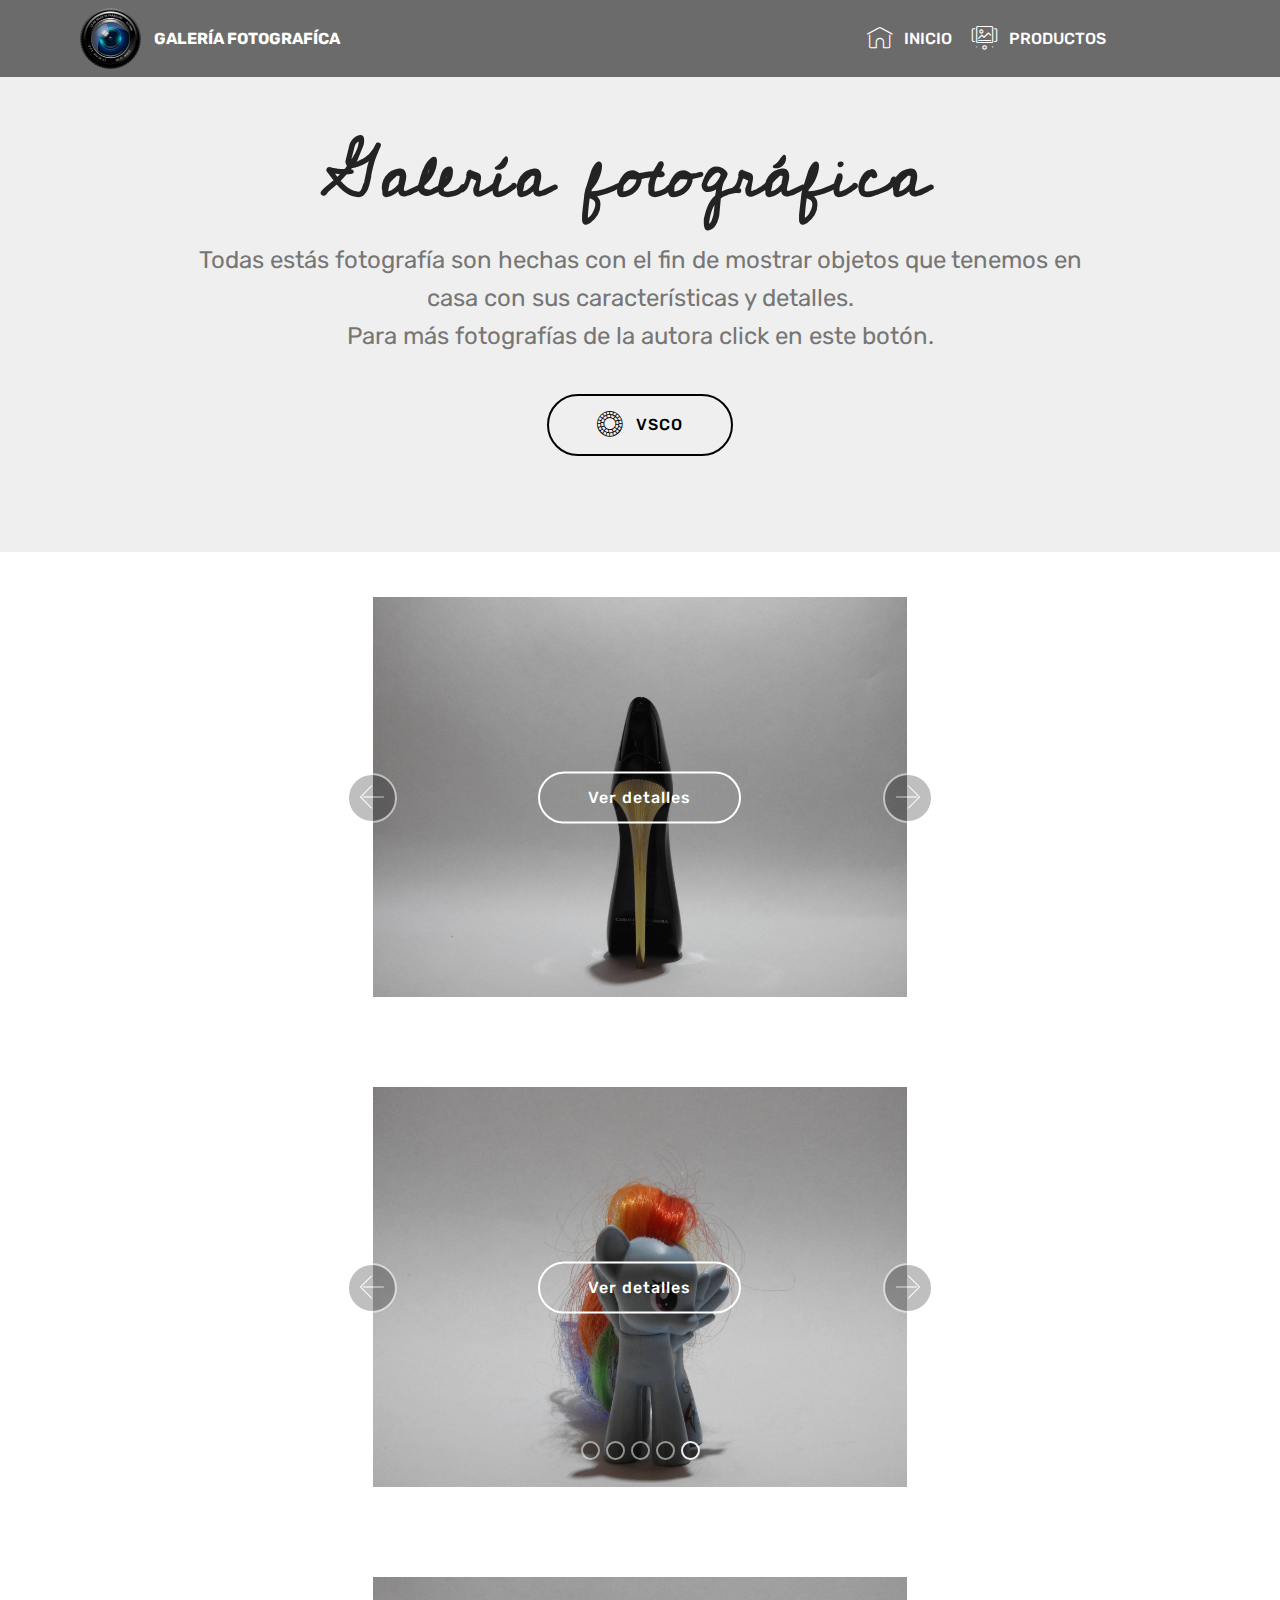
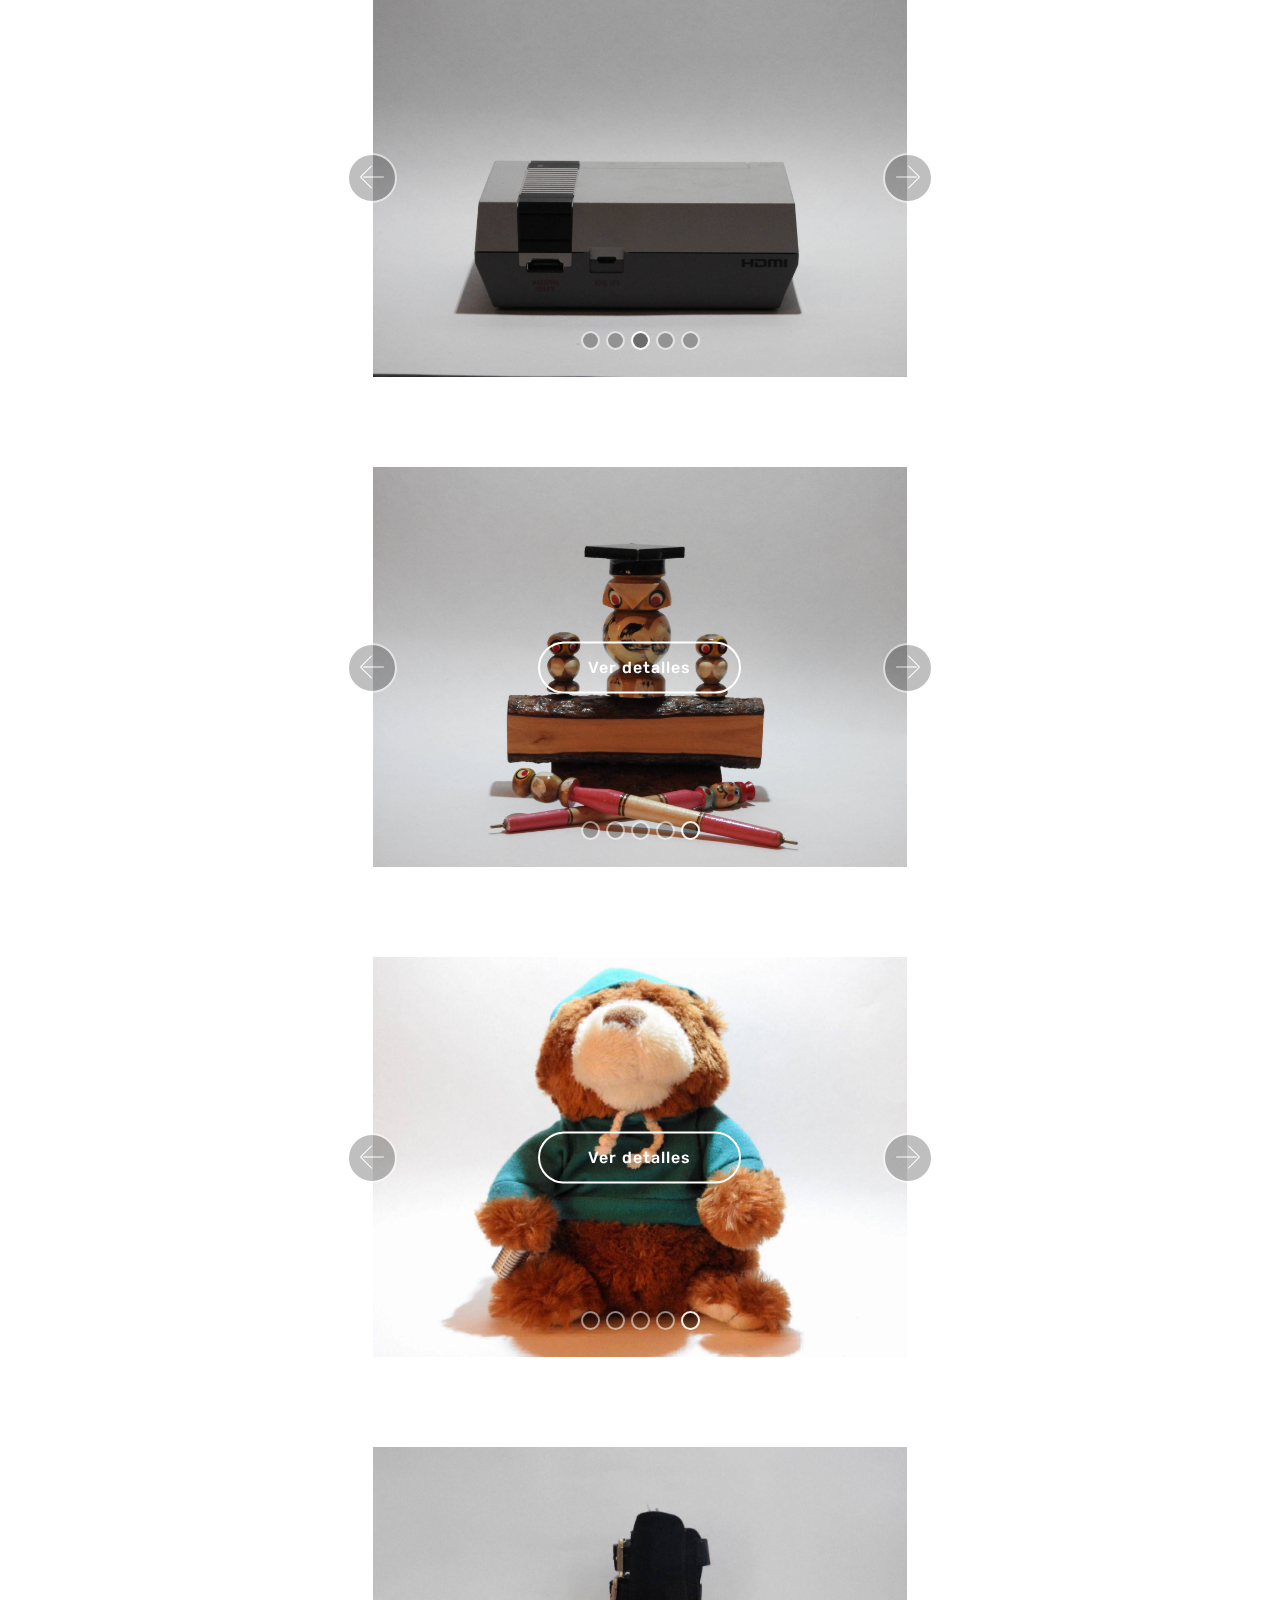
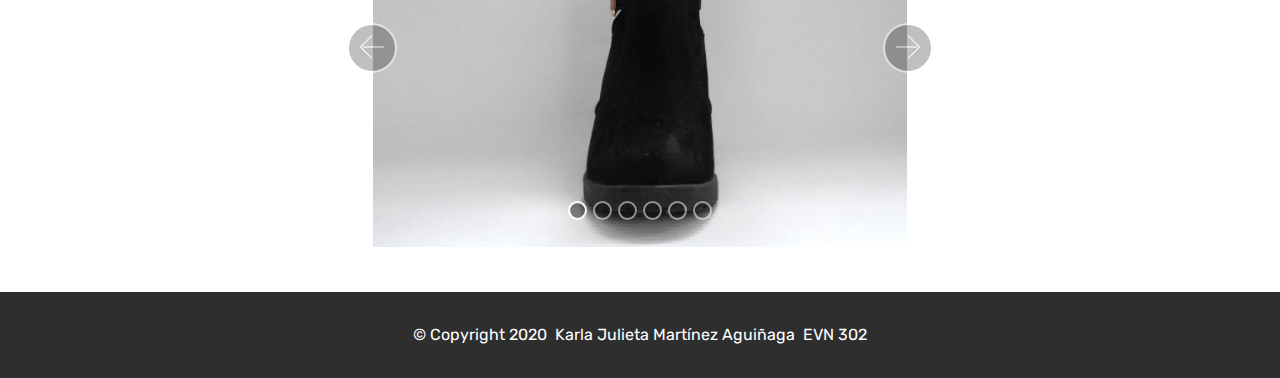
==== commit 3a939748: "create github pages" ====
--- a/index.html
+++ b/index.html
@@ -63,7 +63,7 @@
     </nav>
 </section>
 
-<section class="engine"><a href="https://mobirise.info/a">online website builder</a></section><section class="header1 cid-rZFjuVyPxZ" id="header16-k">
+<section class="engine"><a href="https://mobirise.info/j">website templates</a></section><section class="header1 cid-rZFjuVyPxZ" id="header16-k">
 
     
 
@@ -89,7 +89,7 @@
     
     <div class="container content-slider">
         <div class="content-slider-wrap">
-            <div><div class="mbr-slider slide carousel" data-keyboard="false" data-ride="carousel" data-interval="4000" data-pause="hover"><div class="carousel-inner" role="listbox"><div class="carousel-item slider-fullscreen-image" data-bg-video-slide="false" style="background-image: url(assets/images/dscn9339-2000x1500.jpg);"><div class="container container-slide"><div class="image_wrapper"><div class="mbr-overlay" style="opacity: 0;"></div><img src="assets/images/dscn9339-2000x1500.jpg" alt="" title=""><div class="carousel-caption justify-content-center"><div class="col-10 align-center"></div></div></div></div></div><div class="carousel-item slider-fullscreen-image" data-bg-video-slide="false" style="background-image: url(assets/images/dscn9344-2000x1500.jpg);"><div class="container container-slide"><div class="image_wrapper"><div class="mbr-overlay" style="opacity: 0;"></div><img src="assets/images/dscn9344-2000x1500.jpg" alt="" title=""><div class="carousel-caption justify-content-center"><div class="col-10 align-center"></div></div></div></div></div><div class="carousel-item slider-fullscreen-image" data-bg-video-slide="false" style="background-image: url(assets/images/dscn9343-2000x1500.jpg);"><div class="container container-slide"><div class="image_wrapper"><div class="mbr-overlay" style="opacity: 0;"></div><img src="assets/images/dscn9343-2000x1500.jpg" alt="" title=""><div class="carousel-caption justify-content-center"><div class="col-10 align-center"></div></div></div></div></div><div class="carousel-item slider-fullscreen-image active" data-bg-video-slide="false" style="background-image: url(assets/images/dscn9348-2000x1500.jpg);"><div class="container container-slide"><div class="image_wrapper"><div class="mbr-overlay" style="opacity: 0;"></div><img src="assets/images/dscn9348-2000x1500.jpg" alt="" title=""><div class="carousel-caption justify-content-center"><div class="col-10 align-center"></div></div></div></div></div><div class="carousel-item slider-fullscreen-image" data-bg-video-slide="false" style="background-image: url(assets/images/dscn9342-2000x1500.jpg);"><div class="container container-slide"><div class="image_wrapper"><div class="mbr-overlay" style="opacity: 0;"></div><img src="assets/images/dscn9342-2000x1500.jpg" alt="" title=""><div class="carousel-caption justify-content-center"><div class="col-10 align-center"><div class="mbr-section-btn" buttons="0"> <a class="btn  btn-white-outline display-4" href="page1.html">Ver detalles</a></div></div></div></div></div></div></div><a data-app-prevent-settings="" class="carousel-control carousel-control-prev" role="button" data-slide="prev" href="#slider2-e"><span aria-hidden="true" class="mbri-left mbr-iconfont"></span><span class="sr-only">Previous</span></a><a data-app-prevent-settings="" class="carousel-control carousel-control-next" role="button" data-slide="next" href="#slider2-e"><span aria-hidden="true" class="mbri-right mbr-iconfont"></span><span class="sr-only">Next</span></a></div></div> 
+            <div><div class="mbr-slider slide carousel" data-keyboard="false" data-ride="carousel" data-interval="4000" data-pause="hover"><div class="carousel-inner" role="listbox"><div class="carousel-item slider-fullscreen-image" data-bg-video-slide="false" style="background-image: url(assets/images/dscn9339-2000x1500.jpg);"><div class="container container-slide"><div class="image_wrapper"><div class="mbr-overlay" style="opacity: 0;"></div><img src="assets/images/dscn9339-2000x1500.jpg" alt="" title=""><div class="carousel-caption justify-content-center"><div class="col-10 align-center"></div></div></div></div></div><div class="carousel-item slider-fullscreen-image" data-bg-video-slide="false" style="background-image: url(assets/images/dscn9344-2000x1500.jpg);"><div class="container container-slide"><div class="image_wrapper"><div class="mbr-overlay" style="opacity: 0;"></div><img src="assets/images/dscn9344-2000x1500.jpg" alt="" title=""><div class="carousel-caption justify-content-center"><div class="col-10 align-center"></div></div></div></div></div><div class="carousel-item slider-fullscreen-image" data-bg-video-slide="false" style="background-image: url(assets/images/dscn9343-2000x1500.jpg);"><div class="container container-slide"><div class="image_wrapper"><div class="mbr-overlay" style="opacity: 0;"></div><img src="assets/images/dscn9343-2000x1500.jpg" alt="" title=""><div class="carousel-caption justify-content-center"><div class="col-10 align-center"></div></div></div></div></div><div class="carousel-item slider-fullscreen-image" data-bg-video-slide="false" style="background-image: url(assets/images/dscn9348-2000x1500.jpg);"><div class="container container-slide"><div class="image_wrapper"><div class="mbr-overlay" style="opacity: 0;"></div><img src="assets/images/dscn9348-2000x1500.jpg" alt="" title=""><div class="carousel-caption justify-content-center"><div class="col-10 align-center"></div></div></div></div></div><div class="carousel-item slider-fullscreen-image active" data-bg-video-slide="false" style="background-image: url(assets/images/dscn9342-2000x1500.jpg);"><div class="container container-slide"><div class="image_wrapper"><div class="mbr-overlay" style="opacity: 0;"></div><img src="assets/images/dscn9342-2000x1500.jpg" alt="" title=""><div class="carousel-caption justify-content-center"><div class="col-10 align-center"><div class="mbr-section-btn" buttons="0"> <a class="btn  btn-white-outline display-4" href="page1.html">Ver detalles</a></div></div></div></div></div></div></div><a data-app-prevent-settings="" class="carousel-control carousel-control-prev" role="button" data-slide="prev" href="#slider2-e"><span aria-hidden="true" class="mbri-left mbr-iconfont"></span><span class="sr-only">Previous</span></a><a data-app-prevent-settings="" class="carousel-control carousel-control-next" role="button" data-slide="next" href="#slider2-e"><span aria-hidden="true" class="mbri-right mbr-iconfont"></span><span class="sr-only">Next</span></a></div></div> 
         </div>
     </div>
 </section>
@@ -109,7 +109,7 @@
     
     <div class="container content-slider">
         <div class="content-slider-wrap">
-            <div><div class="mbr-slider slide carousel" data-keyboard="false" data-ride="carousel" data-interval="4000" data-pause="hover"><ol class="carousel-indicators"><li data-app-prevent-settings="" data-target="#slider2-i" data-slide-to="0"></li><li data-app-prevent-settings="" data-target="#slider2-i" data-slide-to="1"></li><li data-app-prevent-settings="" data-target="#slider2-i" data-slide-to="2"></li><li data-app-prevent-settings="" data-target="#slider2-i" data-slide-to="3"></li><li data-app-prevent-settings="" data-target="#slider2-i" class=" active" data-slide-to="4"></li></ol><div class="carousel-inner" role="listbox"><div class="carousel-item slider-fullscreen-image" data-bg-video-slide="false" style="background-image: url(assets/images/dscn9358-2000x1500.jpg);"><div class="container container-slide"><div class="image_wrapper"><div class="mbr-overlay" style="opacity: 0;"></div><img src="assets/images/dscn9358-2000x1500.jpg" alt="" title=""><div class="carousel-caption justify-content-center"><div class="col-10 align-center"></div></div></div></div></div><div class="carousel-item slider-fullscreen-image" data-bg-video-slide="false" style="background-image: url(assets/images/dscn9360-2000x1500.jpg);"><div class="container container-slide"><div class="image_wrapper"><div class="mbr-overlay" style="opacity: 0;"></div><img src="assets/images/dscn9360-2000x1500.jpg" alt="" title=""><div class="carousel-caption justify-content-center"><div class="col-10 align-center"></div></div></div></div></div><div class="carousel-item slider-fullscreen-image" data-bg-video-slide="false" style="background-image: url(assets/images/dscn9363-2000x1500.jpg);"><div class="container container-slide"><div class="image_wrapper"><div class="mbr-overlay" style="opacity: 0;"></div><img src="assets/images/dscn9363-2000x1500.jpg" alt="" title=""><div class="carousel-caption justify-content-center"><div class="col-10 align-center"></div></div></div></div></div><div class="carousel-item slider-fullscreen-image" data-bg-video-slide="false" style="background-image: url(assets/images/dscn9364-2000x1500.jpg);"><div class="container container-slide"><div class="image_wrapper"><div class="mbr-overlay" style="opacity: 0;"></div><img src="assets/images/dscn9364-2000x1500.jpg" alt="" title=""><div class="carousel-caption justify-content-center"><div class="col-10 align-center"></div></div></div></div></div><div class="carousel-item slider-fullscreen-image active" data-bg-video-slide="false" style="background-image: url(assets/images/dscn9365-2000x1500.jpg);"><div class="container container-slide"><div class="image_wrapper"><div class="mbr-overlay" style="opacity: 0.1;"></div><img src="assets/images/dscn9365-2000x1500.jpg" alt="" title=""><div class="carousel-caption justify-content-center"><div class="col-10 align-center"><div class="mbr-section-btn" buttons="0"> <a class="btn  btn-white-outline display-4" href="page6.html">Ver detalles</a></div></div></div></div></div></div></div><a data-app-prevent-settings="" class="carousel-control carousel-control-prev" role="button" data-slide="prev" href="#slider2-i"><span aria-hidden="true" class="mbri-left mbr-iconfont"></span><span class="sr-only">Previous</span></a><a data-app-prevent-settings="" class="carousel-control carousel-control-next" role="button" data-slide="next" href="#slider2-i"><span aria-hidden="true" class="mbri-right mbr-iconfont"></span><span class="sr-only">Next</span></a></div></div> 
+            <div><div class="mbr-slider slide carousel" data-keyboard="false" data-ride="carousel" data-interval="4000" data-pause="hover"><ol class="carousel-indicators"><li data-app-prevent-settings="" data-target="#slider2-i" data-slide-to="0"></li><li data-app-prevent-settings="" data-target="#slider2-i" data-slide-to="1"></li><li data-app-prevent-settings="" data-target="#slider2-i" class=" active" data-slide-to="2"></li><li data-app-prevent-settings="" data-target="#slider2-i" data-slide-to="3"></li><li data-app-prevent-settings="" data-target="#slider2-i" data-slide-to="4"></li></ol><div class="carousel-inner" role="listbox"><div class="carousel-item slider-fullscreen-image" data-bg-video-slide="false" style="background-image: url(assets/images/dscn9358-2000x1500.jpg);"><div class="container container-slide"><div class="image_wrapper"><div class="mbr-overlay" style="opacity: 0;"></div><img src="assets/images/dscn9358-2000x1500.jpg" alt="" title=""><div class="carousel-caption justify-content-center"><div class="col-10 align-center"></div></div></div></div></div><div class="carousel-item slider-fullscreen-image" data-bg-video-slide="false" style="background-image: url(assets/images/dscn9360-2000x1500.jpg);"><div class="container container-slide"><div class="image_wrapper"><div class="mbr-overlay" style="opacity: 0;"></div><img src="assets/images/dscn9360-2000x1500.jpg" alt="" title=""><div class="carousel-caption justify-content-center"><div class="col-10 align-center"></div></div></div></div></div><div class="carousel-item slider-fullscreen-image active" data-bg-video-slide="false" style="background-image: url(assets/images/dscn9363-2000x1500.jpg);"><div class="container container-slide"><div class="image_wrapper"><div class="mbr-overlay" style="opacity: 0;"></div><img src="assets/images/dscn9363-2000x1500.jpg" alt="" title=""><div class="carousel-caption justify-content-center"><div class="col-10 align-center"></div></div></div></div></div><div class="carousel-item slider-fullscreen-image" data-bg-video-slide="false" style="background-image: url(assets/images/dscn9364-2000x1500.jpg);"><div class="container container-slide"><div class="image_wrapper"><div class="mbr-overlay" style="opacity: 0;"></div><img src="assets/images/dscn9364-2000x1500.jpg" alt="" title=""><div class="carousel-caption justify-content-center"><div class="col-10 align-center"></div></div></div></div></div><div class="carousel-item slider-fullscreen-image" data-bg-video-slide="false" style="background-image: url(assets/images/dscn9365-2000x1500.jpg);"><div class="container container-slide"><div class="image_wrapper"><div class="mbr-overlay" style="opacity: 0.1;"></div><img src="assets/images/dscn9365-2000x1500.jpg" alt="" title=""><div class="carousel-caption justify-content-center"><div class="col-10 align-center"><div class="mbr-section-btn" buttons="0"> <a class="btn  btn-white-outline display-4" href="page6.html">Ver detalles</a></div></div></div></div></div></div></div><a data-app-prevent-settings="" class="carousel-control carousel-control-prev" role="button" data-slide="prev" href="#slider2-i"><span aria-hidden="true" class="mbri-left mbr-iconfont"></span><span class="sr-only">Previous</span></a><a data-app-prevent-settings="" class="carousel-control carousel-control-next" role="button" data-slide="next" href="#slider2-i"><span aria-hidden="true" class="mbri-right mbr-iconfont"></span><span class="sr-only">Next</span></a></div></div> 
         </div>
     </div>
 </section>
@@ -139,7 +139,7 @@
     
     <div class="container content-slider">
         <div class="content-slider-wrap">
-            <div><div class="mbr-slider slide carousel" data-keyboard="false" data-ride="carousel" data-interval="4000" data-pause="hover"><ol class="carousel-indicators"><li data-app-prevent-settings="" data-target="#slider2-l" data-slide-to="0"></li><li data-app-prevent-settings="" data-target="#slider2-l" data-slide-to="1"></li><li data-app-prevent-settings="" data-target="#slider2-l" data-slide-to="2"></li><li data-app-prevent-settings="" data-target="#slider2-l" data-slide-to="3"></li><li data-app-prevent-settings="" data-target="#slider2-l" data-slide-to="4"></li><li data-app-prevent-settings="" data-target="#slider2-l" class=" active" data-slide-to="5"></li></ol><div class="carousel-inner" role="listbox"><div class="carousel-item slider-fullscreen-image" data-bg-video-slide="false" style="background-image: url(assets/images/whatsapp-image-2020-05-21-at-18.52.05-1280x960.jpg);"><div class="container container-slide"><div class="image_wrapper"><div class="mbr-overlay" style="opacity: 0;"></div><img src="assets/images/whatsapp-image-2020-05-21-at-18.52.05-1280x960.jpg" alt="" title=""><div class="carousel-caption justify-content-center"><div class="col-10 align-center"></div></div></div></div></div><div class="carousel-item slider-fullscreen-image" data-bg-video-slide="false" style="background-image: url(assets/images/whatsapp-image-2020-05-21-at-18.52.04-1280x960.jpg);"><div class="container container-slide"><div class="image_wrapper"><div class="mbr-overlay" style="opacity: 0;"></div><img src="assets/images/whatsapp-image-2020-05-21-at-18.52.04-1280x960.jpg" alt="" title=""><div class="carousel-caption justify-content-center"><div class="col-10 align-center"></div></div></div></div></div><div class="carousel-item slider-fullscreen-image" data-bg-video-slide="false" style="background-image: url(assets/images/whatsapp-image-2020-05-21-at-18.52.03-1-1280x960.jpg);"><div class="container container-slide"><div class="image_wrapper"><div class="mbr-overlay" style="opacity: 0;"></div><img src="assets/images/whatsapp-image-2020-05-21-at-18.52.03-1-1280x960.jpg" alt="" title=""><div class="carousel-caption justify-content-center"><div class="col-10 align-center"></div></div></div></div></div><div class="carousel-item slider-fullscreen-image" data-bg-video-slide="false" style="background-image: url(assets/images/whatsapp-image-2020-05-21-at-18.52.03-2-1280x960.jpg);"><div class="container container-slide"><div class="image_wrapper"><div class="mbr-overlay" style="opacity: 0;"></div><img src="assets/images/whatsapp-image-2020-05-21-at-18.52.03-2-1280x960.jpg" alt="" title=""><div class="carousel-caption justify-content-center"><div class="col-10 align-center"></div></div></div></div></div><div class="carousel-item slider-fullscreen-image" data-bg-video-slide="false" style="background-image: url(assets/images/whatsapp-image-2020-05-21-at-18.52.03-1280x960.jpg);"><div class="container container-slide"><div class="image_wrapper"><div class="mbr-overlay" style="opacity: 0;"></div><img src="assets/images/whatsapp-image-2020-05-21-at-18.52.03-1280x960.jpg" alt="" title=""><div class="carousel-caption justify-content-center"><div class="col-10 align-center"></div></div></div></div></div><div class="carousel-item slider-fullscreen-image active" data-bg-video-slide="false" style="background-image: url(assets/images/whatsapp-image-2020-05-21-at-19.14.42-1280x960.jpg);"><div class="container container-slide"><div class="image_wrapper"><div class="mbr-overlay" style="opacity: 0;"></div><img src="assets/images/whatsapp-image-2020-05-21-at-19.14.42-1280x960.jpg" alt="" title=""><div class="carousel-caption justify-content-center"><div class="col-10 align-center"><div class="mbr-section-btn" buttons="0"> <a class="btn  btn-white-outline display-4" href="page5.html">Ver detalles</a></div></div></div></div></div></div></div><a data-app-prevent-settings="" class="carousel-control carousel-control-prev" role="button" data-slide="prev" href="#slider2-l"><span aria-hidden="true" class="mbri-left mbr-iconfont"></span><span class="sr-only">Previous</span></a><a data-app-prevent-settings="" class="carousel-control carousel-control-next" role="button" data-slide="next" href="#slider2-l"><span aria-hidden="true" class="mbri-right mbr-iconfont"></span><span class="sr-only">Next</span></a></div></div> 
+            <div><div class="mbr-slider slide carousel" data-keyboard="false" data-ride="carousel" data-interval="4000" data-pause="hover"><ol class="carousel-indicators"><li data-app-prevent-settings="" data-target="#slider2-l" class=" active" data-slide-to="0"></li><li data-app-prevent-settings="" data-target="#slider2-l" data-slide-to="1"></li><li data-app-prevent-settings="" data-target="#slider2-l" data-slide-to="2"></li><li data-app-prevent-settings="" data-target="#slider2-l" data-slide-to="3"></li><li data-app-prevent-settings="" data-target="#slider2-l" data-slide-to="4"></li><li data-app-prevent-settings="" data-target="#slider2-l" data-slide-to="5"></li></ol><div class="carousel-inner" role="listbox"><div class="carousel-item slider-fullscreen-image active" data-bg-video-slide="false" style="background-image: url(assets/images/whatsapp-image-2020-05-21-at-18.52.05-1280x960.jpg);"><div class="container container-slide"><div class="image_wrapper"><div class="mbr-overlay" style="opacity: 0;"></div><img src="assets/images/whatsapp-image-2020-05-21-at-18.52.05-1280x960.jpg" alt="" title=""><div class="carousel-caption justify-content-center"><div class="col-10 align-center"></div></div></div></div></div><div class="carousel-item slider-fullscreen-image" data-bg-video-slide="false" style="background-image: url(assets/images/whatsapp-image-2020-05-21-at-18.52.04-1280x960.jpg);"><div class="container container-slide"><div class="image_wrapper"><div class="mbr-overlay" style="opacity: 0;"></div><img src="assets/images/whatsapp-image-2020-05-21-at-18.52.04-1280x960.jpg" alt="" title=""><div class="carousel-caption justify-content-center"><div class="col-10 align-center"></div></div></div></div></div><div class="carousel-item slider-fullscreen-image" data-bg-video-slide="false" style="background-image: url(assets/images/whatsapp-image-2020-05-21-at-18.52.03-1-1280x960.jpg);"><div class="container container-slide"><div class="image_wrapper"><div class="mbr-overlay" style="opacity: 0;"></div><img src="assets/images/whatsapp-image-2020-05-21-at-18.52.03-1-1280x960.jpg" alt="" title=""><div class="carousel-caption justify-content-center"><div class="col-10 align-center"></div></div></div></div></div><div class="carousel-item slider-fullscreen-image" data-bg-video-slide="false" style="background-image: url(assets/images/whatsapp-image-2020-05-21-at-18.52.03-2-1280x960.jpg);"><div class="container container-slide"><div class="image_wrapper"><div class="mbr-overlay" style="opacity: 0;"></div><img src="assets/images/whatsapp-image-2020-05-21-at-18.52.03-2-1280x960.jpg" alt="" title=""><div class="carousel-caption justify-content-center"><div class="col-10 align-center"></div></div></div></div></div><div class="carousel-item slider-fullscreen-image" data-bg-video-slide="false" style="background-image: url(assets/images/whatsapp-image-2020-05-21-at-18.52.03-1280x960.jpg);"><div class="container container-slide"><div class="image_wrapper"><div class="mbr-overlay" style="opacity: 0;"></div><img src="assets/images/whatsapp-image-2020-05-21-at-18.52.03-1280x960.jpg" alt="" title=""><div class="carousel-caption justify-content-center"><div class="col-10 align-center"></div></div></div></div></div><div class="carousel-item slider-fullscreen-image" data-bg-video-slide="false" style="background-image: url(assets/images/whatsapp-image-2020-05-21-at-19.14.42-1280x960.jpg);"><div class="container container-slide"><div class="image_wrapper"><div class="mbr-overlay" style="opacity: 0;"></div><img src="assets/images/whatsapp-image-2020-05-21-at-19.14.42-1280x960.jpg" alt="" title=""><div class="carousel-caption justify-content-center"><div class="col-10 align-center"><div class="mbr-section-btn" buttons="0"> <a class="btn  btn-white-outline display-4" href="page5.html">Ver detalles</a></div></div></div></div></div></div></div><a data-app-prevent-settings="" class="carousel-control carousel-control-prev" role="button" data-slide="prev" href="#slider2-l"><span aria-hidden="true" class="mbri-left mbr-iconfont"></span><span class="sr-only">Previous</span></a><a data-app-prevent-settings="" class="carousel-control carousel-control-next" role="button" data-slide="next" href="#slider2-l"><span aria-hidden="true" class="mbri-right mbr-iconfont"></span><span class="sr-only">Next</span></a></div></div> 
         </div>
     </div>
 </section>
